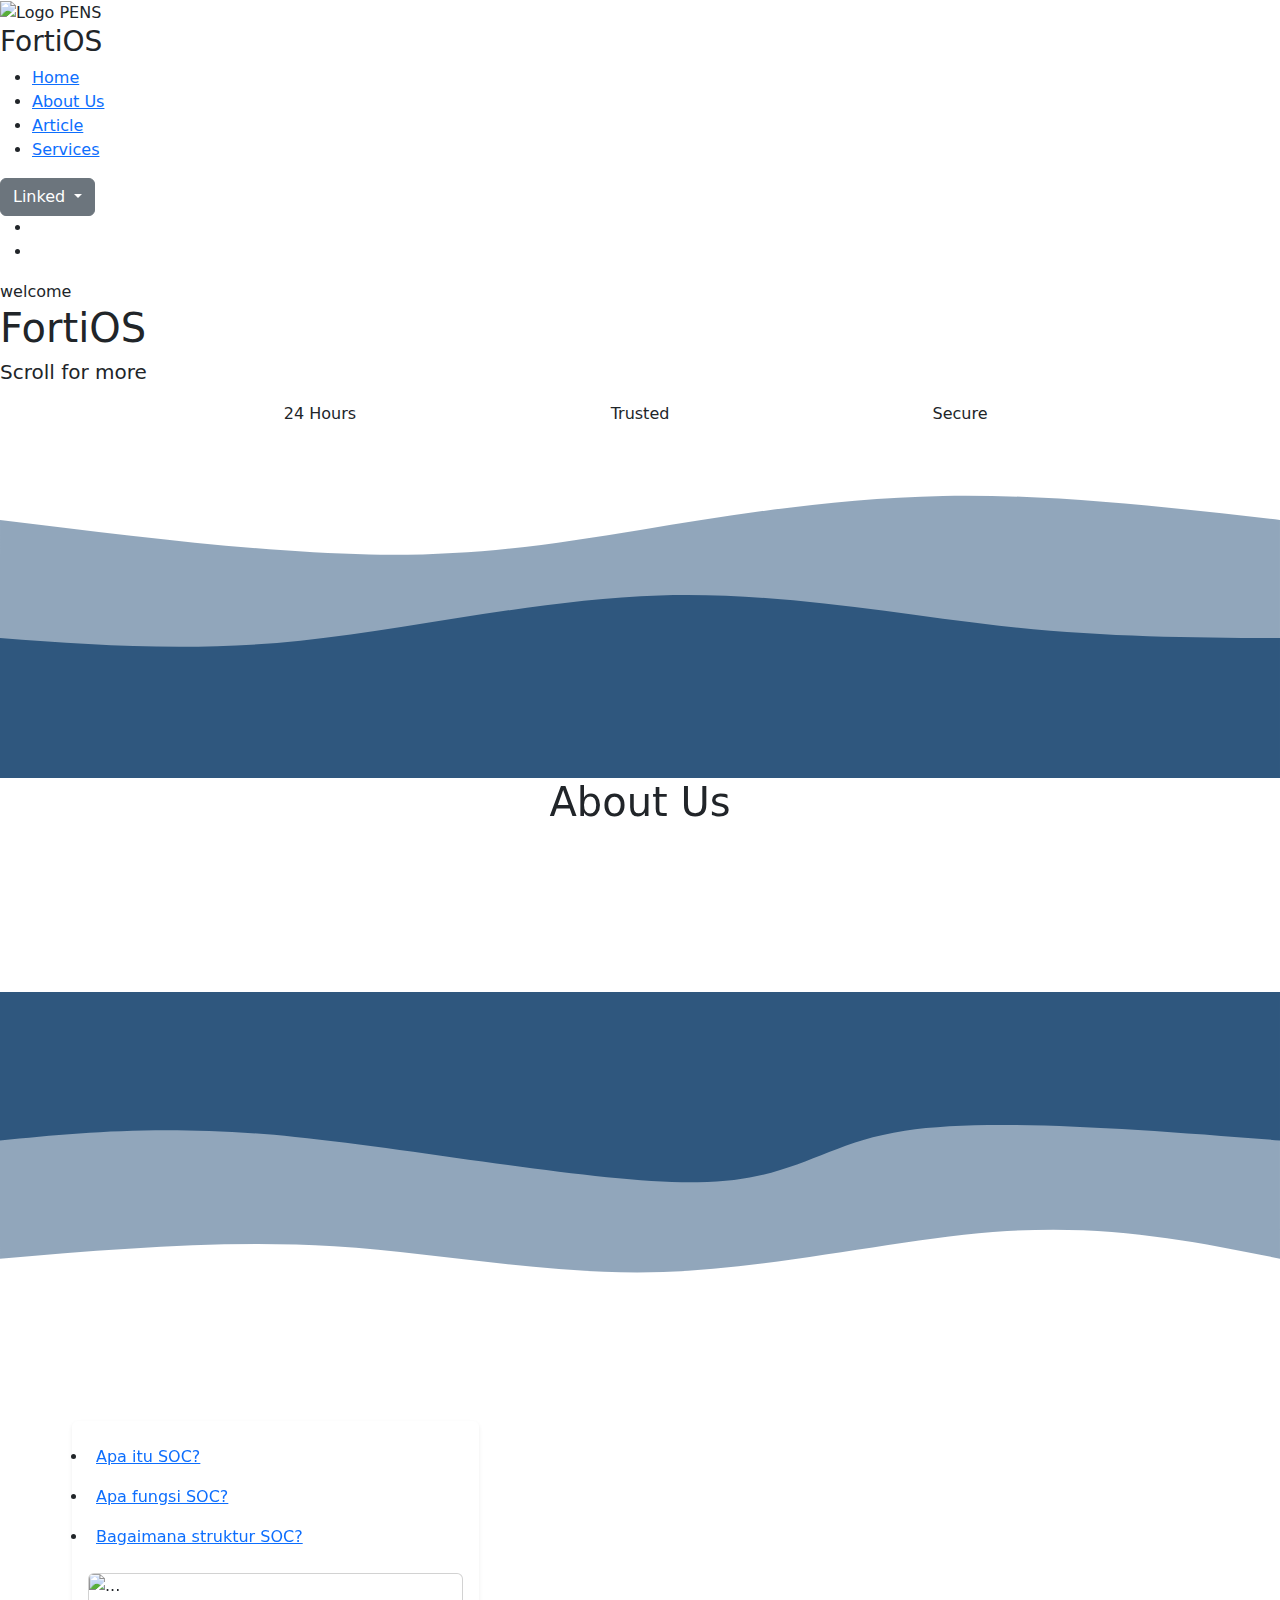
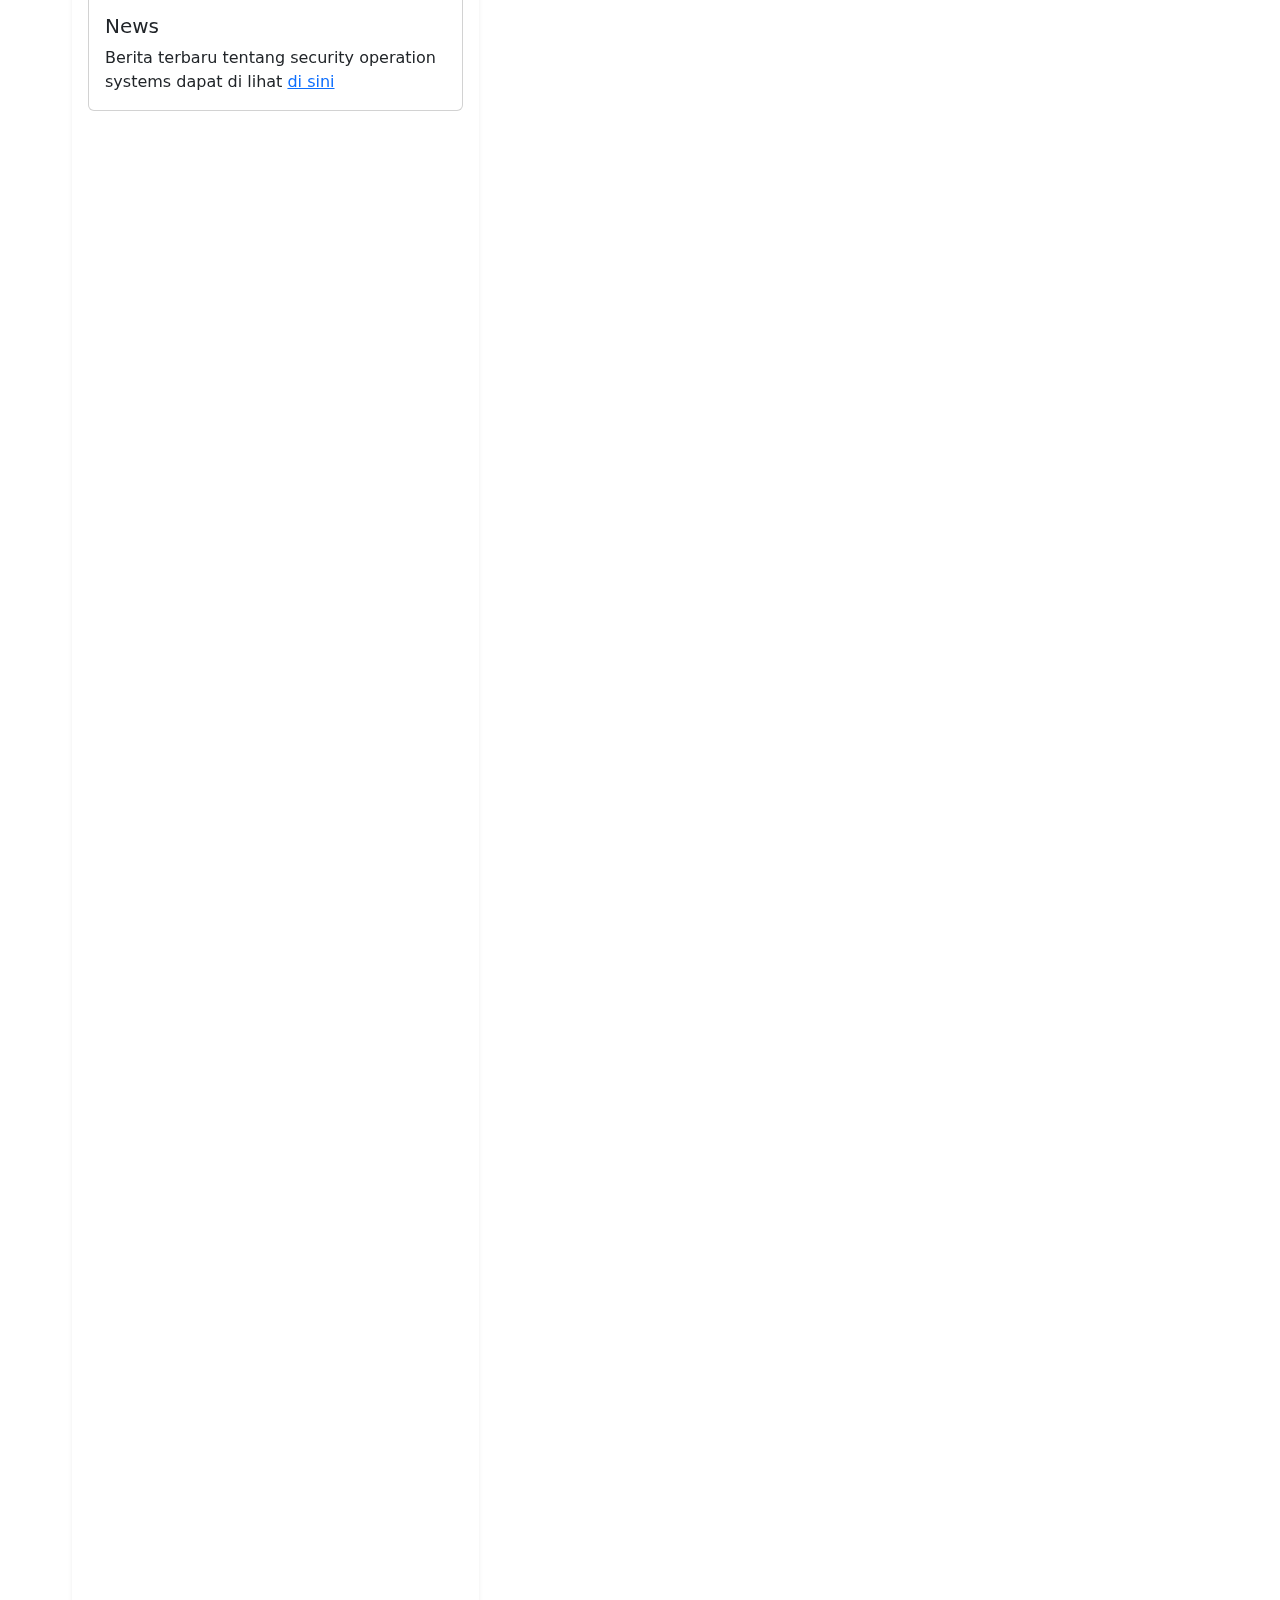
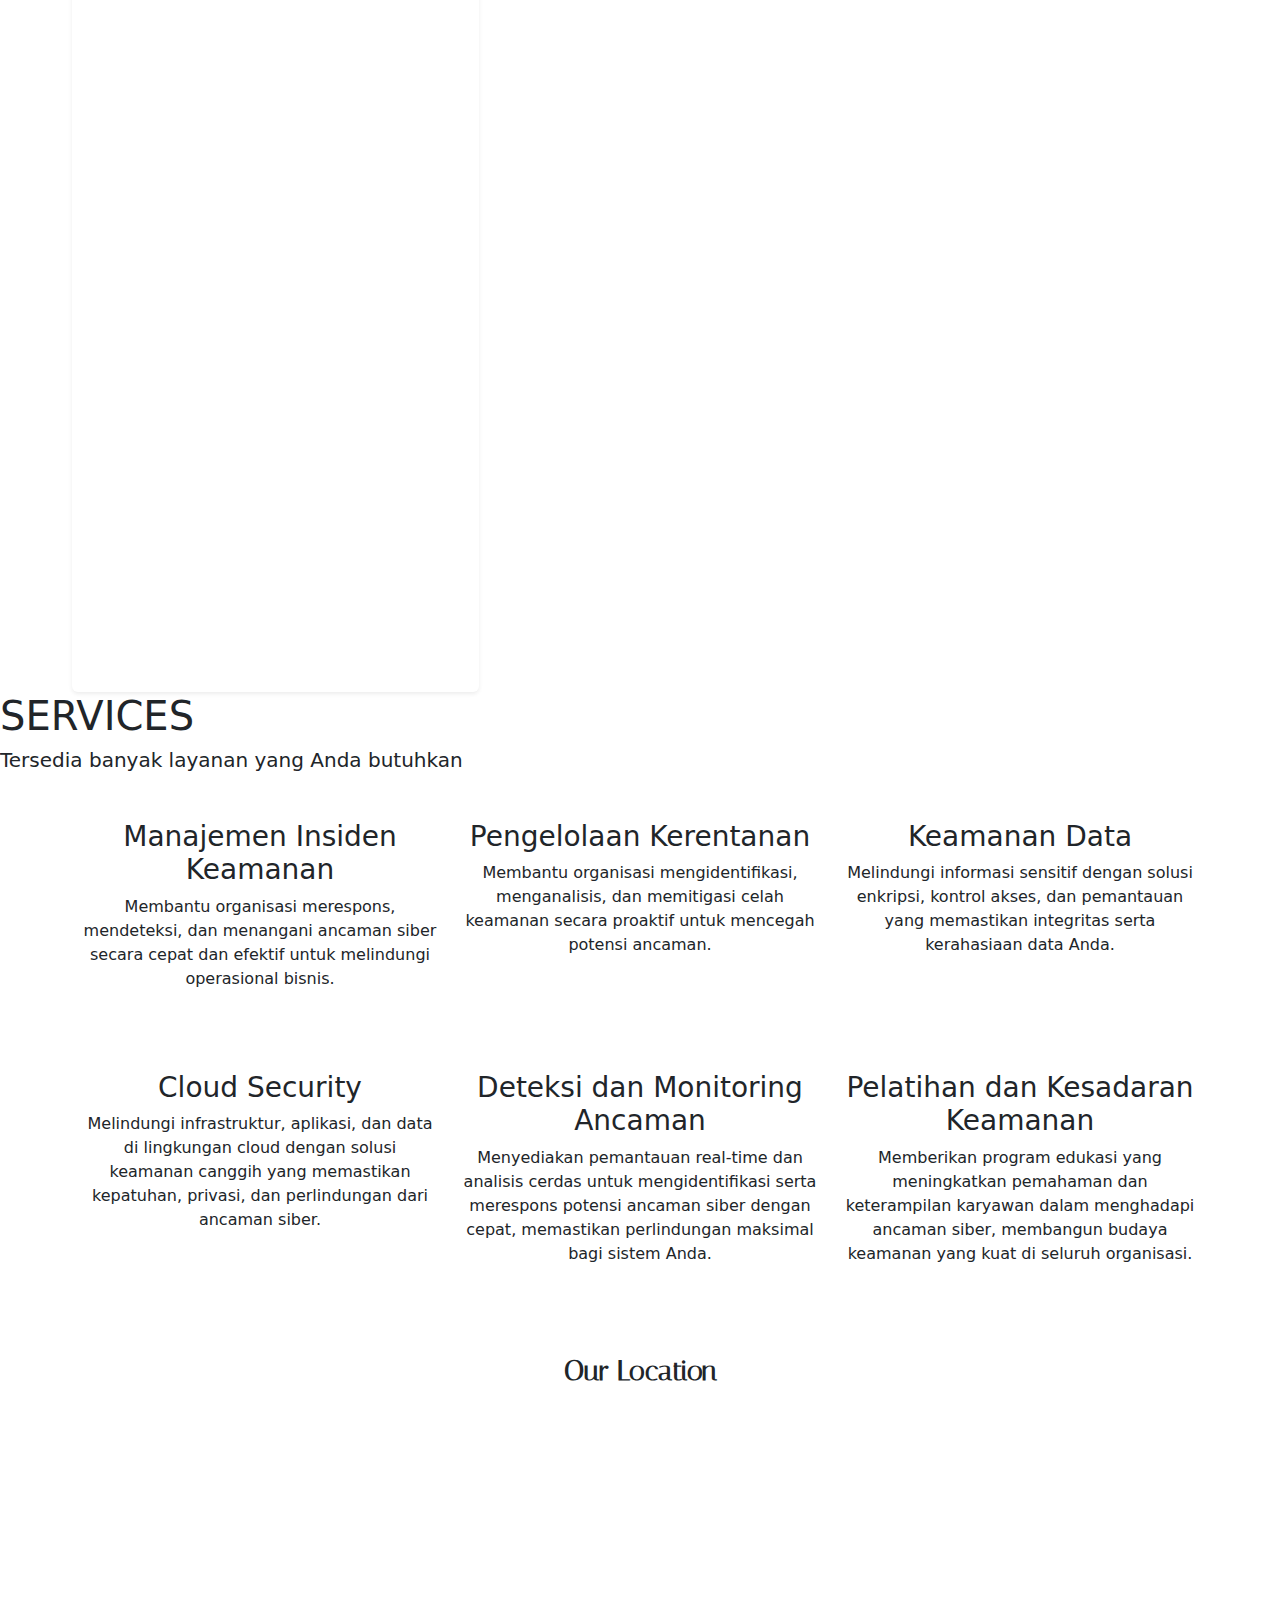
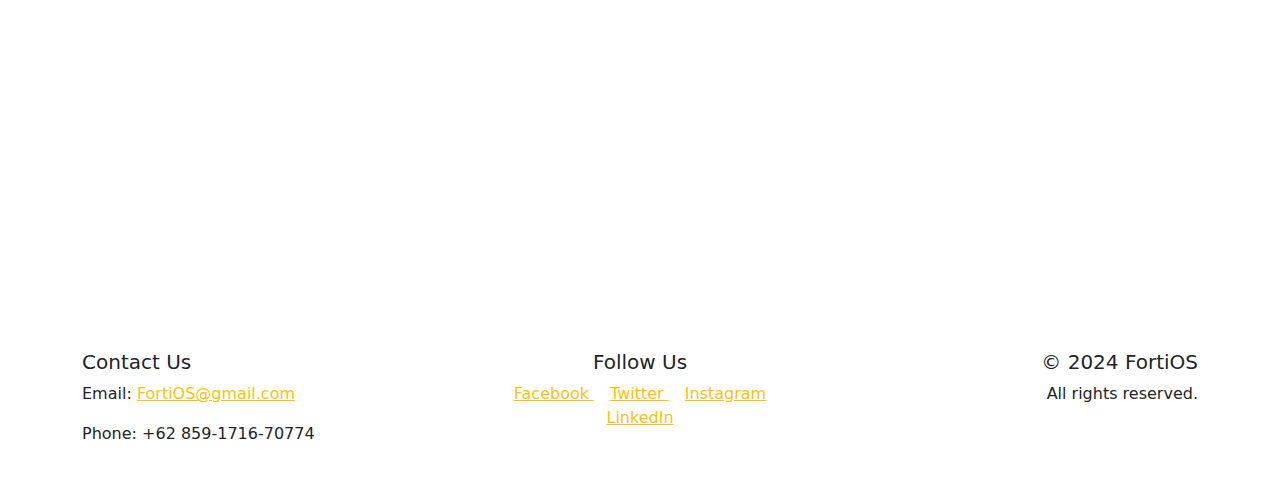
==== index.html @ dbf7d551 "Create index.html" ====
<!DOCTYPE html>
<html lang="en">

<head>
    <meta charset="UTF-8">
    <meta name="viewport" content="width=device-width, initial-scale=1.0">
    <link rel="stylesheet" href="style.css">
    <link href="https://unpkg.com/aos@2.3.1/dist/aos.css" rel="stylesheet">
    <link rel="stylesheet" href="https://cdnjs.cloudflare.com/ajax/libs/font-awesome/6.6.0/css/all.min.css"
        integrity="sha512-Kc323vGBEqzTmouAECnVceyQqyqdsSiqLQISBL29aUW4U/M7pSPA/gEUZQqv1cwx4OnYxTxve5UMg5GT6L4JJg=="
        crossorigin="anonymous" referrerpolicy="no-referrer" />
    <link href="https://cdn.jsdelivr.net/npm/bootstrap@5.3.3/dist/css/bootstrap.min.css" rel="stylesheet"
        integrity="sha384-QWTKZyjpPEjISv5WaRU9OFeRpok6YctnYmDr5pNlyT2bRjXh0JMhjY6hW+ALEwIH" crossorigin="anonymous">
    <link rel="preconnect" href="https://fonts.googleapis.com">
    <link rel="preconnect" href="https://fonts.gstatic.com" crossorigin>
    <link
        href="https://fonts.googleapis.com/css2?family=Plus+Jakarta+Sans:ital,wght@0,300;1,300&family=Roboto:ital,wght@0,100;0,300;0,400;0,500;0,700;0,900;1,100;1,300;1,400;1,500;1,700;1,900&display=swap"
        rel="stylesheet">
    <link
        href="https://fonts.googleapis.com/css2?family=EB+Garamond:ital,wght@0,400..800;1,400..800&family=Italiana&family=Plus+Jakarta+Sans:ital,wght@0,300;1,300&family=Roboto:ital,wght@0,100;0,300;0,400;0,500;0,700;0,900;1,100;1,300;1,400;1,500;1,700;1,900&display=swap"
        rel="stylesheet">
    <title>FortiOS</title>
</head>

<body>
    <!-- Navbar Start -->
    <header>
        <div class="identitas">
            <div>
                <img src="https://ethol.pens.ac.id/penswhite.png" alt="Logo PENS" width="50x" height="50px">
            </div>
            <div class="title">
                <h3>Forti<span>OS</span></h3>
            </div>
        </div>
        <div class="nav-menu mt-2">
            <ul>
                <li><a href="#landing">Home</a></li>
                <li><a href="#aboutus">About Us</a></li>
                <li><a href="#article">Article</a></li>
                <li><a href="#layanan">Services</a></li>
            </ul>
        </div>
        <div class="nav-menu-right">
            <div class="dropdown-center">
                <button class="btn btn-secondary dropdown-toggle" type="button" data-bs-toggle="dropdown"
                    aria-expanded="false">
                    Linked
                </button>
                <ul class="dropdown-menu">
                    <li><a class="dropdown-item" href="https://www.pens.ac.id" target="blank">PENS</a></li>
                    <li><a class="dropdown-item" href="#">Author</a></li>
                </ul>
            </div>
            <div class="nav-extra">
                <ul>
                    <li><a href="https://wa.me/62859171670774?text=<pesan>"><i class="fa fa-paper-plane icons" id="share"></i></a></li>
                    <li><a href="#"><i class="fa-solid fa-bars icons" id="bars"></i></a></li>
                </ul>
            </div>
        </div>
    </header>
    <!-- Navbar End -->

    <!-- Greeting Start -->
    <div class="outer-greeting d-flex flex-column" id="landing">
        <div class="welcome">
            <span>welcome
            </span>
            <!-- <br>to the official website of our Security Operations Center! -->
        </div>
        <div class="greeting">
            <h1>Forti<span>OS</span></h1>
            <h5 class="text-animation d-inline-block">Scroll for more</h5>
            <div class="arrow">
                <a href="#aboutus"><i class="fa-solid fa-arrow-down mt-1"></i></a>
            </div>
        </div>
    </div>

    <div class="row justify-content-center mx-0">
        <div class="col-9 info-panel">
            <div class="row text-center">
                <div class="col pt-2">
                    <i class="fa-solid fa-clock fa-2x" style="color: var(--icon-color);"></i>
                    <h6 class="mt-1">24 Hours</h6>
                </div>
                <div class="col pt-2">
                    <i class="fa-solid fa-crown fa-2x" style="color: var(--icon-color);"></i>
                    <h6 class="mt-1">Trusted</h6>
                </div>
                <div class="col pt-2">
                    <i class="fa-solid fa-shield-halved fa-2x" style="color: var(--icon-color);"></i>
                    <h6 class="mt-1">Secure</h6>
                </div>
            </div>
        </div>
    </div>

    <section id="aboutus">
        <svg width="100%" height="100%" id="svg" viewBox="0 0 1440 390" xmlns="http://www.w3.org/2000/svg"
            class="transition duration-300 ease-in-out delay-150">
            <path
                d="M 0,400 L 0,100 C 148.5,118.35714285714286 297,136.71428571428572 415,139 C 533,141.28571428571428 620.4999999999999,127.5 722,111 C 823.5000000000001,94.5 939,75.28571428571429 1061,73 C 1183,70.71428571428571 1311.5,85.35714285714286 1440,100 L 1440,400 L 0,400 Z"
                stroke="none" stroke-width="0" fill="#2f577e" fill-opacity="0.53"
                class="transition-all duration-300 ease-in-out delay-150 path-0"></path>
            <path
                d="M 0,400 L 0,233 C 106.64285714285714,240.96428571428572 213.28571428571428,248.92857142857142 338,236 C 462.7142857142857,223.07142857142858 605.4999999999999,189.25000000000003 742,185 C 878.5000000000001,180.74999999999997 1008.7142857142858,206.07142857142856 1124,219 C 1239.2857142857142,231.92857142857144 1339.642857142857,232.46428571428572 1440,233 L 1440,400 L 0,400 Z"
                stroke="none" stroke-width="0" fill="#2f577e" fill-opacity="1"
                class="transition-all duration-300 ease-in-out delay-150 path-1"></path>
        </svg>
        <section class="information px-4 py-0 text-center">
            <h1 data-aos="fade-up">About Us</h1>
            <div class="row justify-content-center" data-aos="fade-up">
                <div class="accordion accordion-flush w-75" id="accordionFlushExample">
                    <div class="accordion-item">
                        <h2 class="accordion-header">
                            <button class="accordion-button collapsed" type="button" data-bs-toggle="collapse"
                                data-bs-target="#flush-collapseOne" aria-expanded="false"
                                aria-controls="flush-collapseOne">
                                Visi
                            </button>
                        </h2>
                        <div id="flush-collapseOne" class="accordion-collapse collapse"
                            data-bs-parent="#accordionFlushExample">
                            <div class="accordion-body">Menjadi pemimpin global dalam pengembangan sistem operasi
                                keamanan yang handal, inovatif, dan berorientasi masa depan untuk melindungi data dan
                                infrastruktur digital di seluruh dunia.</div>
                        </div>
                    </div>
                    <div class="accordion-item">
                        <h2 class="accordion-header">
                            <button class="accordion-button collapsed" type="button" data-bs-toggle="collapse"
                                data-bs-target="#flush-collapseTwo" aria-expanded="false"
                                aria-controls="flush-collapseTwo">
                                Misi
                            </button>
                        </h2>
                        <div id="flush-collapseTwo" class="accordion-collapse collapse"
                            data-bs-parent="#accordionFlushExample">
                            <div class="accordion-body">Memberikan Perlindungan Terbaik, Inovasi Berkelanjutan,
                                Kemudahan dan Efisiensi, Komitmen Terhadap Privasi, Peningkatan Kapasitas Pengguna,
                                Kolaborasi dengan Ekosistem Teknologi
                            </div>
                        </div>
                    </div>
                    <div class="accordion-item">
                        <h2 class="accordion-header">
                            <button class="accordion-button collapsed" type="button" data-bs-toggle="collapse"
                                data-bs-target="#flush-collapseThree" aria-expanded="false"
                                aria-controls="flush-collapseThree">
                                Penghargaan
                            </button>
                        </h2>
                        <div id="flush-collapseThree" class="accordion-collapse collapse"
                            data-bs-parent="#accordionFlushExample">
                            <div class="accordion-body">"Best Cybersecurity Solution 2023"
                                Diberikan oleh Global Security Awards, penghargaan ini mengakui inovasi kami dalam
                                menciptakan sistem operasi yang menghadirkan perlindungan siber tingkat tinggi bagi
                                berbagai sektor industri, "Innovative Security System of the Year"
                                Diterima dari National IT Innovation Forum 2023 atas pendekatan kami dalam menghadirkan
                                fitur keamanan proaktif dengan antarmuka yang mudah digunakan.</div>
                        </div>
                    </div>
                </div>
            </div>
        </section>
    </section>
    <svg width="100%" height="100%" id="svg" viewBox="0 0 1440 390" xmlns="http://www.w3.org/2000/svg"
        class="transition duration-300 ease-in-out delay-150">
        <path
            d="M 0,400 L 0,100 C 94.75,119.25 189.5,138.5 307,131 C 424.5,123.5 564.7499999999999,89.25 694,85 C 823.2500000000001,80.75 941.5,106.5 1064,114 C 1186.5,121.5 1313.25,110.75 1440,100 L 1440,400 L 0,400 Z"
            stroke="none" stroke-width="0" fill="#2f577e" fill-opacity="0.53"
            class="transition-all duration-300 ease-in-out delay-150 path-0" transform="rotate(-180 720 200)"></path>
        <path
            d="M 0,400 L 0,233 C 163.5,245.75 327,258.5 422,244 C 517,229.5 543.5,187.75 655,186 C 766.5,184.25 963,222.5 1108,237 C 1253,251.5 1346.5,242.25 1440,233 L 1440,400 L 0,400 Z"
            stroke="none" stroke-width="0" fill="#2f577e" fill-opacity="1"
            class="transition-all duration-300 ease-in-out delay-150 path-1" transform="rotate(-180 720 200)"></path>
    </svg>

    <!-- main hero-start -->
    <div class="container" data-aos="fade-up">
        <div class="row justify-content-center align-items-center g-0">
            <div class="col-3 text-center ">
                <div class="bg-white py-1 border">
                    <i class="fa-solid fa-user"></i>
                    <p class="mb-0">Fitdafa Novaldan</p>
                </div>
            </div>
            <div class="col-3 text-center border border-start-0">
                <div class="bg-white py-1">
                    <i class="fa-solid fa-calendar-days"></i>
                    <p class="mb-0">15 November 2024</p>
                </div>
            </div>
        </div>
    </div>


    <section class="article d-flex mx-sm-5" id="article">
        <!-- Sticky Left Sidebar -->
        <aside class="navbar-kiri p-3 mt-5 ms-4 me-0 rounded shadow-sm position-sticky">
            <ul class="d-flex flex-column ps-0">
                <li class="p-2"><a href="#apaitusoc">Apa itu SOC?</a></li>
                <li class="p-2"><a href="#apafungsisoc">Apa fungsi SOC?</a></li>
                <li class="p-2"><a href="#bagaimanastruktursoc">Bagaimana struktur SOC?</a></li>
            </ul>
            <div class="news">
                <div class="col">
                    <div class="card">
                        <img src="news.jpg" class="card-img-top" alt="...">
                        <div class="card-body">
                            <h5 class="card-title">News</h5>
                            <p class="card-text">Berita terbaru tentang security operation systems dapat di lihat <a
                                    href="https://www.liputan6.com/tag/keamanan-siber">di sini</a></p>
                        </div>
                    </div>
                </div>
            </div>
        </aside>
        <!-- Sticky Left Navbar End -->
        <!-- Article Start -->
        <article class="main-kanan container-fluid p-3 pt-0 pb-0">
            <div class="definition p-5 pb-0" id="apaitusoc" data-aos="fade-up" style="scroll-margin-top: 50px;">
                <h3>Apa itu SOC?</h3>
                <p style="text-indent: 2em;">
                    Security Operations Center (SOC) adalah tim dan fasilitas khusus yang dirancang untuk memantau,
                    mendeteksi, merespons, dan menganalisis ancaman siber di dalam suatu organisasi. SOC merupakan
                    komponen penting dalam strategi keamanan siber perusahaan, membantu melindungi data, sistem, dan
                    pengguna dari berbagai ancaman keamanan yang terus berkembang. SOC bertanggung jawab untuk
                    mempertahankan keamanan dari insiden dengan memantau dan mengelola
                    infrastruktur keamanan organisasi secara aktif. Tim SOC terdiri dari para ahli keamanan siber yang
                    bekerja bersama di lokasi terpusat untuk menangani ancaman potensial secara real-time.
                <h6>Tujuan SOC </h6>
                <ol>
                    <li class="mb-1" style="list-style-type: decimal; ">Memantau dan
                        mendeteksi ancaman secara real-time
                    </li>
                    <li class="mb-1" style="list-style-type: decimal; ">Merespons
                        insiden keamanan dengan cepat</li>
                    <li class="mb-1" style="list-style-type: decimal; ">Melakukan
                        analisis forensik terhadap serangan
                    </li>
                    <li class="mb-1" style="list-style-type: decimal; ">Meningkatkan
                        strategi dan mekanisme pertahanan
                        secara
                        berkelanjutan</li>
                </ol>
                <h6>Komponen Utama SOC </h6>
                </p>
                <p style="text-indent: 2em; ">
                    Untuk secara efektif mengamankan aset organisasi, SOC menggabungkan teknologi, proses, dan orang.
                    Berikut adalah rincian dari masing-masing elemen utama:
                </p>
                <ol>
                    <li class="mb-1" style="list-style-type: decimal; ">Orang (People):
                        Tim SOC biasanya mencakup peran
                        seperti analis keamanan, manajer SOC, pemburu ancaman (threat hunter), dan ahli respons insiden.
                    </li>
                    <li class="mb-1" style="list-style-type: decimal; ">Proses
                        (Processes): SOC mengikuti protokol yang
                        sudah ditetapkan, seperti buku panduan respons insiden dan prosedur eskalasi untuk menangani dan
                        merespons insiden keamanan.</li>
                    <li class="mb-1" style="list-style-type: decimal; ">Teknologi
                        (Technology): SOC menggunakan berbagai
                        alat dan teknologi, termasuk:
                        <ol class="mt-1">
                            <li style="list-style-type: circle; ">SIEM (Security
                                Information and Event Management):
                                Mengumpulkan dan menganalisis data keamanan dari berbagai sumber untuk mendeteksi dan
                                memberi peringatan terhadap perilaku mencurigakan.</li>
                            <li style="list-style-type: circle; ">EDR (Endpoint
                                Detection and Response): Memantau
                                aktivitas endpoint untuk mendeteksi tanda-tanda perilaku berbahaya.</li>
                            <li style="list-style-type: circle; ">Platform Intelijen
                                Ancaman (Threat Intelligence
                                Platform): Memberikan wawasan tentang ancaman yang muncul, termasuk Indikator Kompromi
                                (IoC).</li>
                            <li style="list-style-type: circle; ">Alat Manajemen
                                Kerentanan (Vulnerability Management
                                Tools): Melakukan pemindaian dan penilaian kerentanan dalam sistem.</li>
                        </ol>
                    </li>
                </ol>
            </div>
            <div class="function p-5 pb-0" id="apafungsisoc" data-aos="fade-up" style="scroll-margin-top: 80px;">
                <h3>Apa fungsi SOC?</h3>
                <p style="text-indent: 2em; ">
                    SOC bertanggung jawab atas serangkaian kegiatan yang difokuskan untuk meningkatkan postur keamanan
                    organisasi. Berikut adalah beberapa tanggung jawab utama:
                </p>
                <h6>Pemantauan dan Deteksi Ancaman</h6>
                <p style="text-indent: 2em; ">
                    Tim SOC secara berkesinambungan memantau jaringan, endpoint, dan sistem organisasi untuk
                    mengidentifikasi tanda-tanda potensi ancaman. Ini mencakup analisis data log, lalu lintas jaringan,
                    dan peringatan yang dihasilkan oleh alat keamanan.
                </p>
                <h6>Respon dan Majemen Insiden</h6>
                <p style="text-indent: 2em; ">
                    Ketika suatu insiden keamanan terdeteksi, tim SOC mengikuti rencana respons terstruktur untuk
                    membatasi, menyelidiki, dan mengurangi ancaman. Ini sering kali mencakup mengidentifikasi aset yang
                    terdampak, menentukan vektor serangan, dan melaksanakan langkah-langkah pemulihan.
                </p>
                <h6>Intelijen Keamanan dan Analisis</h6>
                <p style="text-indent: 2em; ">
                    Tim SOC mengumpulkan dan menganalisis intelijen ancaman untuk memahami ancaman yang muncul dan
                    bagaimana ancaman tersebut dapat memengaruhi organisasi. Hal ini membantu dalam mengidentifikasi
                    ancaman secara proaktif dan memperbarui strategi pertahanan.
                </p>
                <h6>Manajemen dan Kerentanan</h6>
                <p style="text-indent: 2em; ">
                    Dengan mengidentifikasi dan menangani kerentanan dalam sistem organisasi, tim SOC mengurangi risiko
                    eksploitasi. Proses ini mencakup pemindaian secara berkala, penilaian kerentanan, dan manajemen
                    patch.
                </p>
                <h6>Peningkatan Keamanan dan Strategi</h6>
                <p style="text-indent: 2em; ">
                    Berdasarkan insiden sebelumnya dan lanskap ancaman yang terus berkembang, SOC terus memperbarui
                    kebijakan, prosedur, dan konfigurasi keamanan. Ini dapat mencakup penyempurnaan aturan deteksi,
                    pembaruan panduan respons insiden, dan implementasi alat keamanan baru.
                </p>
            </div>
            <div class="types p-5 pb-0" id="bagaimanastruktursoc" data-aos="fade-up" style="scroll-margin-top: 205px;">
                <h3>Bagaimana struktur SOC?</h3>
                <p style="text-indent: 2em; ">
                    Tim SOC sering kali terstruktur dalam tingkatan (tiers) yang memiliki tanggung jawab berbeda.
                    Struktur bertingkat ini memungkinkan penanganan insiden secara efisien dan pemanfaatan keahlian
                    khusus pada setiap tingkatan.
                </p>
                <ol>
                    <li class="mb-1" style="list-style-type: decimal; ">Tier 1
                        (Pemantauan Keamanan dan Triage): Analis
                        Tier 1 bertanggung jawab atas pemantauan real-time, triage peringatan, dan investigasi awal.
                        Mereka mengeskalasikan insiden yang memerlukan analisis lebih dalam.</li>
                    <li class="mb-1" style="list-style-type: decimal; ">Tier 2 (Analisis
                        Insiden dan Respons): Analis
                        Tier 2 melakukan investigasi yang lebih mendalam, analisis akar penyebab, dan memandu respons
                        untuk insiden yang serius.</li>
                    <li class="mb-1" style="list-style-type: decimal; ">Tier 3 (Threat
                        Hunting dan Forensik): Tingkatan
                        ini melibatkan pemburu ancaman, analis forensik, dan ahli lain yang fokus pada identifikasi
                        ancaman tingkat lanjut dan analisis pasca-insiden.</li>
                    <li class="mb-1" style="list-style-type: decimal; ">Manajer SOC dan
                        Kepemimpinan: Manajer SOC
                        mengawasi operasi, menetapkan strategi, dan memastikan koordinasi dengan departemen lain.</li>
                </ol>
            </div>
        </article>
    </section>
    <!-- Article End -->

    <!-- Progress Sign -->

    <!-- Progress Sign -->

    <!-- Layanan Landing -->
    <div class="services" id="layanan">
        <div>
            <h1>SERVICES</h1>
        </div>
        <div>
            <h5>Tersedia banyak layanan yang Anda butuhkan</h5>
        </div>
    </div>
    <!-- Layanan Landing -->

    <!-- Layanan Start -->
    <section class="container-fluid detail-layanan" id="detail-layanan">
        <div class="container text-center">
            <div class="row pt-4 mt-2">
                <div class="col-md-4 mb-4">
                    <a href="../Services/services.html" target="blank"><span class="circle shadow" data-aos="zoom-in">
                            <i class="fa-solid fa-phone fa-2x"></i>
                        </span></a>
                    <h3 class="mt-3">Manajemen Insiden Keamanan</h3>
                    <p>Membantu organisasi merespons, mendeteksi, dan menangani ancaman siber secara cepat dan efektif
                        untuk melindungi operasional bisnis.</p>
                </div>
                <div class="col-md-4 mb-4">
                    <a href="../Services/services.html" target="blank"><span class="circle shadow" data-aos="zoom-in">
                            <i class="fa-solid fa-sitemap fa-2x"></i>
                        </span></a>
                    <h3 class="mt-3">Pengelolaan Kerentanan</h3>
                    <p>Membantu organisasi mengidentifikasi, menganalisis, dan memitigasi celah keamanan secara proaktif
                        untuk mencegah potensi ancaman.</p>
                </div>
                <div class="col-md-4 mb-4">
                    <a href="../Services/services.html" target="blank"><span class="circle shadow" data-aos="zoom-in">
                            <i class="fa-solid fa-arrows-to-circle fa-2x"></i>
                        </span></a>
                    <h3 class="mt-3">Keamanan Data</h3>
                    <p>Melindungi informasi sensitif dengan solusi enkripsi, kontrol akses, dan pemantauan yang
                        memastikan integritas serta kerahasiaan data Anda.</p>
                </div>
            </div>
            <div class="row pt-4">
                <div class="col-md-4 mb-4">
                    <a href="../Services/services.html" target="blank"><span class="circle shadow" data-aos="zoom-in">
                            <i class="fa-solid fa-shield-halved fa-2x"></i>
                        </span></a>
                    <h3 class="mt-3">Cloud Security</h3>
                    <p>Melindungi infrastruktur, aplikasi, dan data di lingkungan cloud dengan solusi keamanan canggih
                        yang memastikan kepatuhan, privasi, dan perlindungan dari ancaman siber.</p>
                </div>
                <div class="col-md-4 mb-4">
                    <a href="../Services/services.html" target="blank"><span class="circle shadow" data-aos="zoom-in">
                            <i class="fa-solid fa-triangle-exclamation fa-2x"></i>
                        </span></a>
                    <h3 class="mt-3">Deteksi dan Monitoring Ancaman</h3>
                    <p>Menyediakan pemantauan real-time dan analisis cerdas untuk mengidentifikasi serta merespons
                        potensi ancaman siber dengan cepat, memastikan perlindungan maksimal bagi sistem Anda.</p>
                </div>
                <div class="col-md-4 mb-4">
                    <a href="../Services/services.html" target="blank"><span class="circle shadow" data-aos="zoom-in">
                            <i class="fa-solid fa-brain fa-2x"></i>
                        </span></a>
                    <h3 class="mt-3">Pelatihan dan Kesadaran Keamanan</h3>
                    <p>Memberikan program edukasi yang meningkatkan pemahaman dan keterampilan karyawan dalam menghadapi
                        ancaman siber, membangun budaya keamanan yang kuat di seluruh organisasi.</p>
                </div>
            </div>
        </div>
    </section>
    <!-- Layanan End -->

    <!-- Map -->
    <div class="container d-flex flex-column justify-content-center align-items-center my-5" id="map" style="height: 500px; width: 100%;">
        <h3 style=" font-family: italiana; font-weight: 600;">Our Location</h3>
        <iframe src="https://www.google.com/maps/embed?pb=!1m18!1m12!1m3!1d3957.6919770919044!2d112.79118077482616!3d-7.275847092731269!2m3!1f0!2f0!3f0!3m2!1i1024!2i768!4f13.1!3m3!1m2!1s0x2dd7fa10ea2ae883%3A0xbe22c55d60ef09c7!2sPoliteknik%20Elektronika%20Negeri%20Surabaya!5e0!3m2!1sid!2sid!4v1732763696665!5m2!1sid!2sid"
            width="60%" height="500" style="border:0;" allowfullscreen="True" loading="lazy"
            referrerpolicy="no-referrer-when-downgrade"></iframe>
    </div>
    <!-- Map -->

    <!-- Footer start -->
    <footer class="mt-4 py-3 pt-5">
        <div class="container">
            <div class="row">
                <!-- Informasi Kontak -->
                <div class="col-md-4 mb-3 text-center text-md-start">
                    <h5>Contact Us</h5>
                    <p>Email: <a href="mailto:FortiOS@gmail.com" class="text-warning">FortiOS@gmail.com</a></p>
                    <p>Phone: +62 859-1716-70774</p>
                </div>
                <!-- Media Sosial -->
                <div class="col-md-4 mb-3 text-center">
                    <h5>Follow Us</h5>
                    <a href="https://facebook.com" target="blank" class="text-warning mx-2">
                        <i class="fab fa-facebook"></i> Facebook
                    </a>
                    <a href="https://twitter.com" target="blank" class="text-warning mx-2">
                        <i class="fab fa-twitter"></i> Twitter
                    </a>
                    <a href="https://instagram.com" target="blank" class="text-warning mx-2">
                        <i class="fab fa-instagram"></i> Instagram
                    </a>
                    <a href="https://linkedin.com" target="blank" class="text-warning mx-2">
                        <i class="fab fa-linkedin"></i> LinkedIn
                    </a>
                </div>
                <!-- Hak Cipta -->
                <div class="col-md-4 mb-3 text-center text-md-end">
                    <h5>&copy; 2024 FortiOS</h5>
                    <p>All rights reserved.</p>
                </div>
            </div>
        </div>
    </footer>
    <!-- footer end -->

    <script src="https://cdn.jsdelivr.net/npm/bootstrap@5.3.3/dist/js/bootstrap.bundle.min.js"
        integrity="sha384-YvpcrYf0tY3lHB60NNkmXc5s9fDVZLESaAA55NDzOxhy9GkcIdslK1eN7N6jIeHz"
        crossorigin="anonymous"></script>
    <script src="https://unpkg.com/aos@2.3.1/dist/aos.js"></script>
    <script>
        AOS.init();
    </script>
    <script src="data.js" type="text/javascript"></script>
</body>

</html>
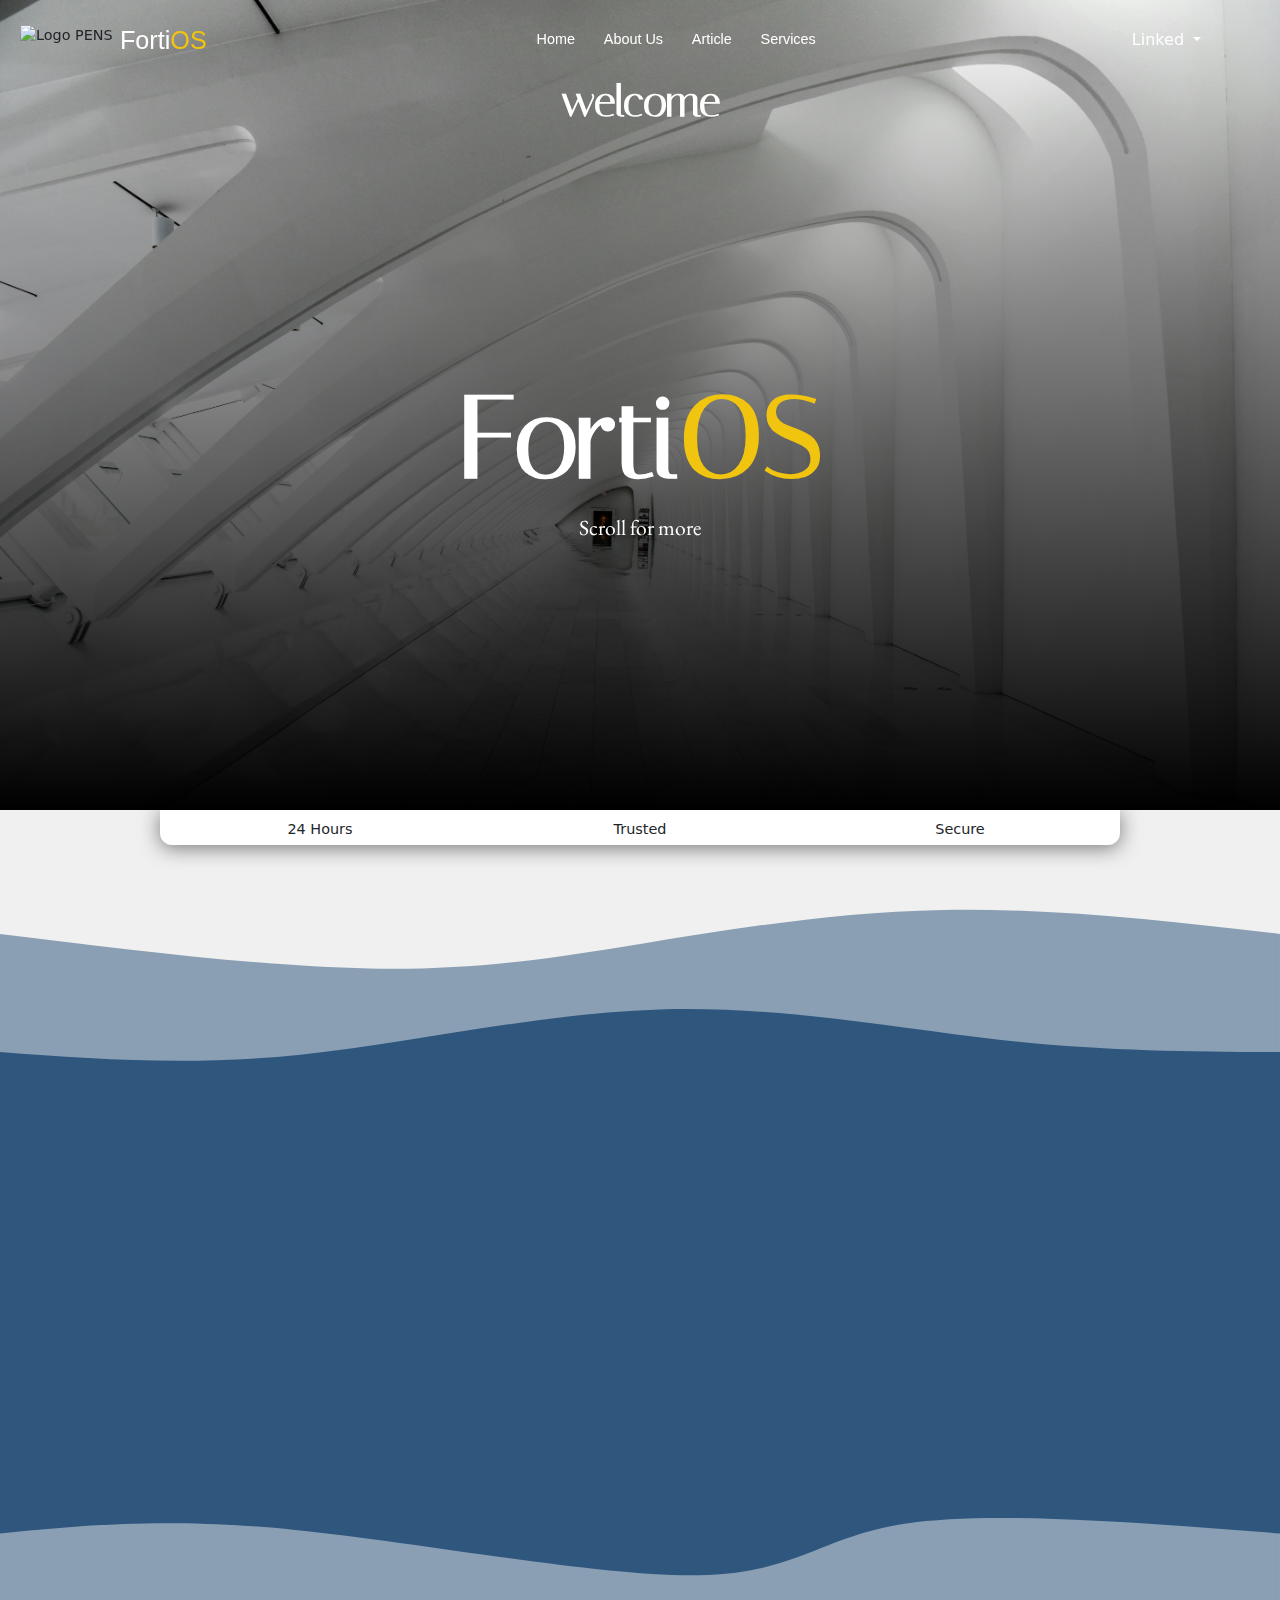
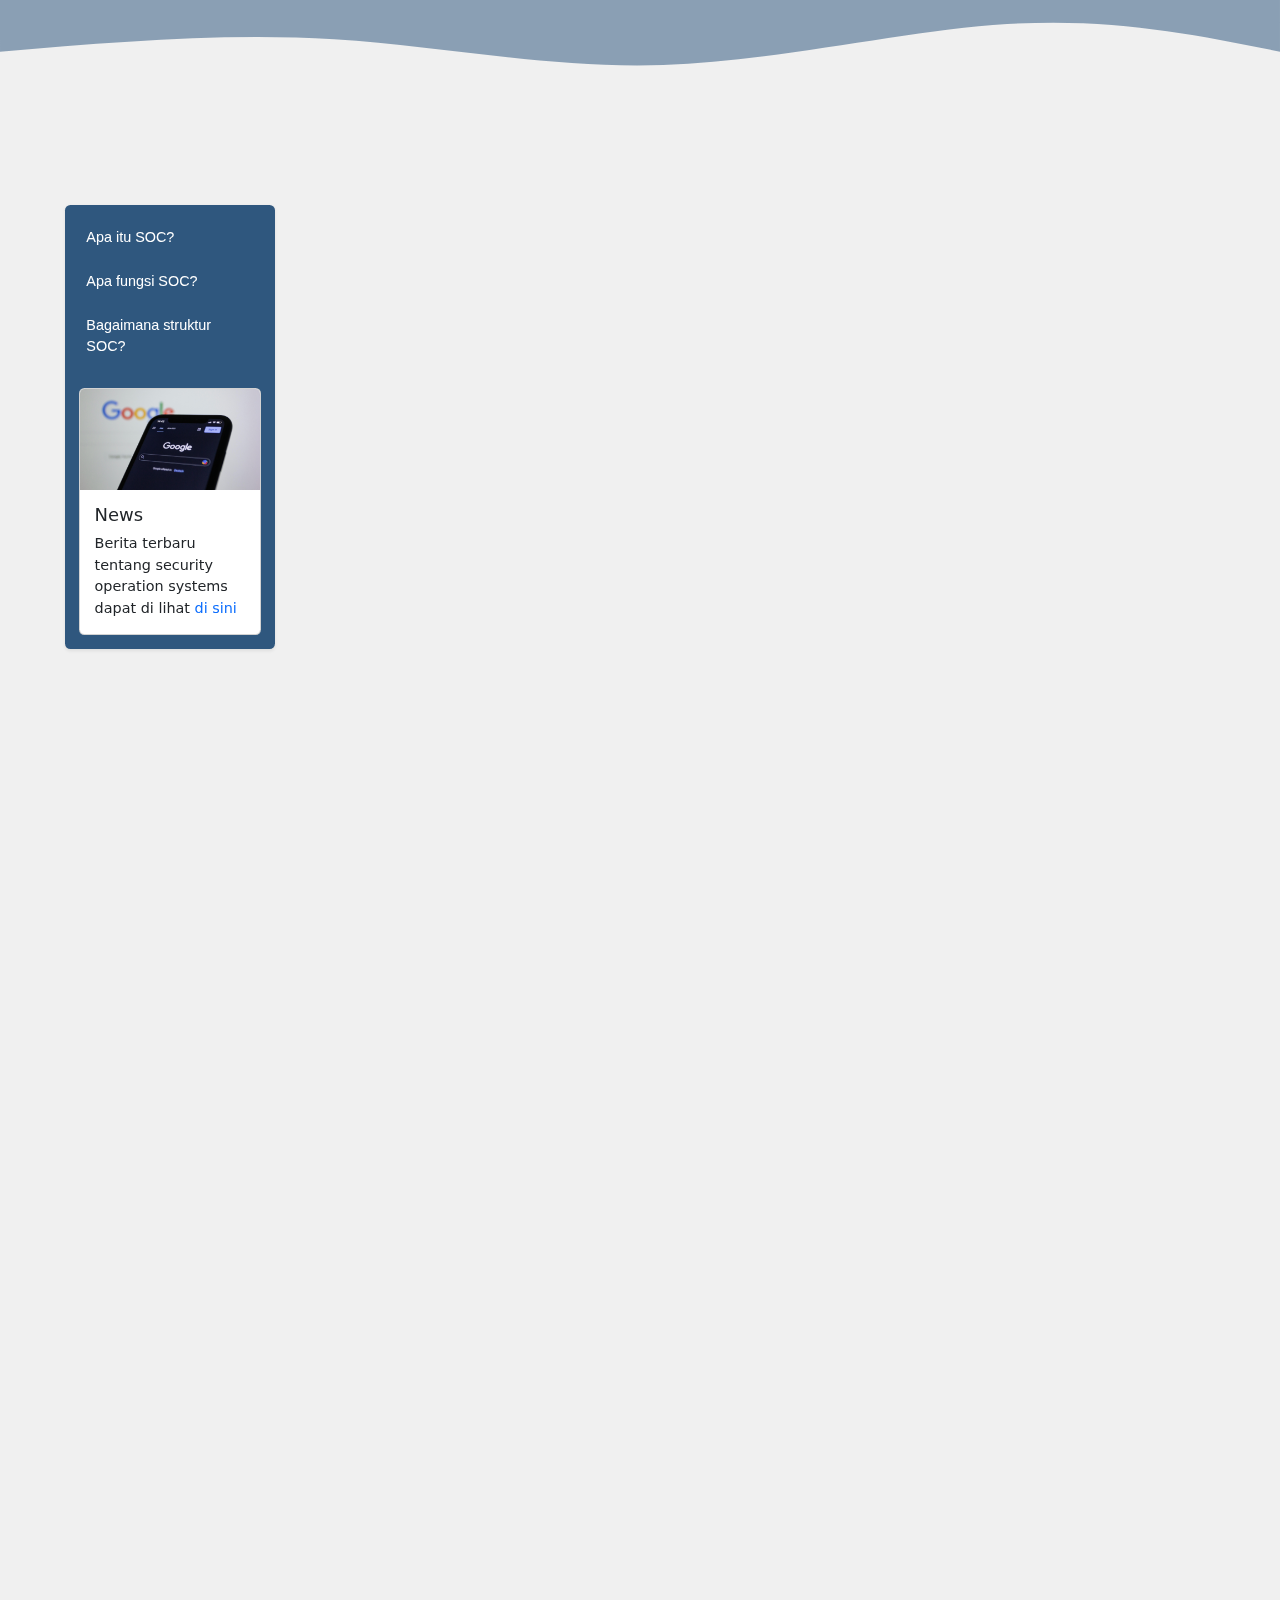
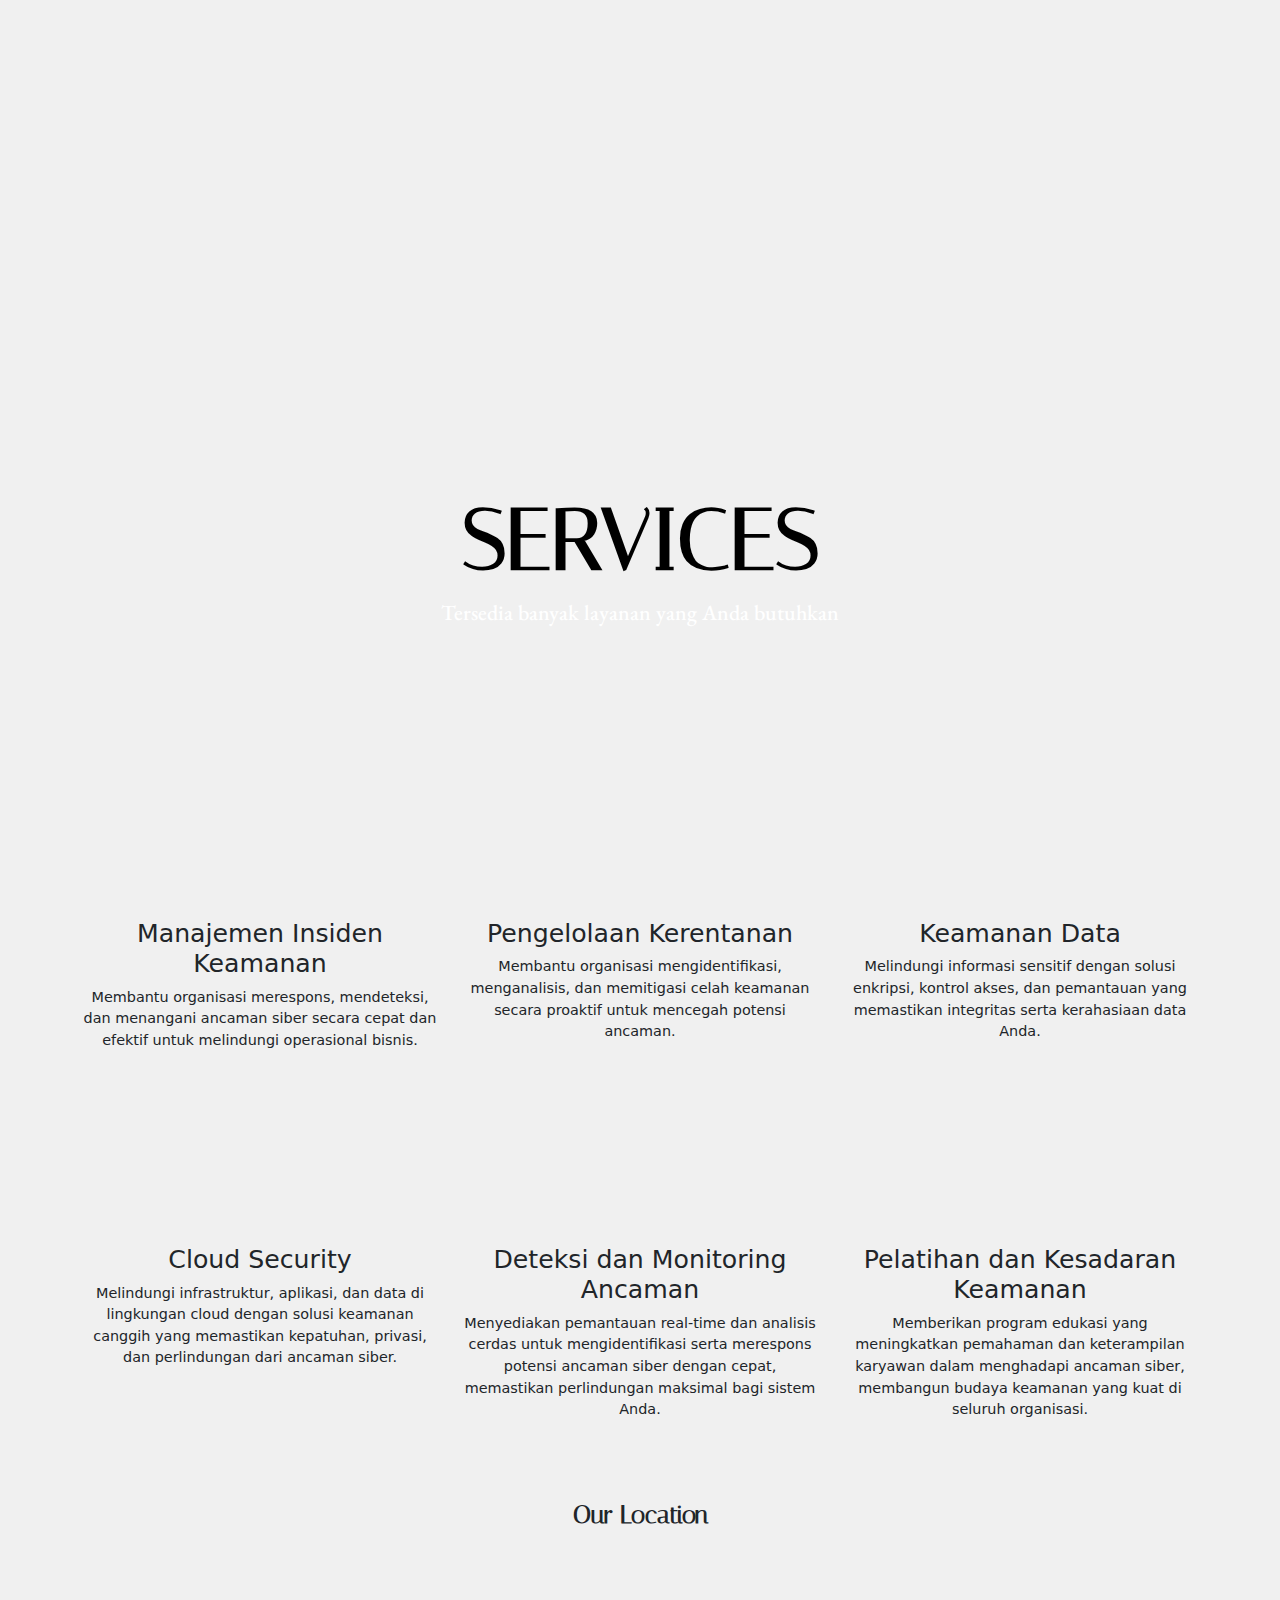
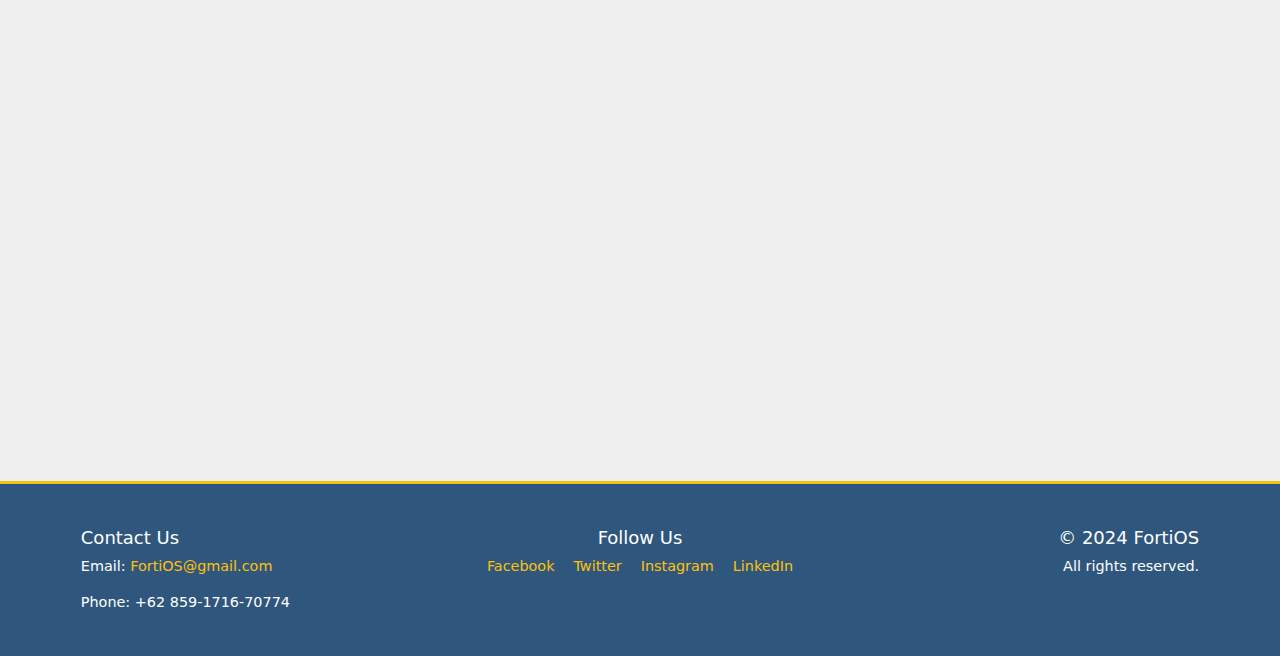
==== commit ff87ae50: "Add files via upload" ====
--- a/index.html
+++ b/index.html
@@ -1,481 +1,483 @@
-<!DOCTYPE html>
-<html lang="en">
-
-<head>
-    <meta charset="UTF-8">
-    <meta name="viewport" content="width=device-width, initial-scale=1.0">
-    <link rel="stylesheet" href="style.css">
-    <link href="https://unpkg.com/aos@2.3.1/dist/aos.css" rel="stylesheet">
-    <link rel="stylesheet" href="https://cdnjs.cloudflare.com/ajax/libs/font-awesome/6.6.0/css/all.min.css"
-        integrity="sha512-Kc323vGBEqzTmouAECnVceyQqyqdsSiqLQISBL29aUW4U/M7pSPA/gEUZQqv1cwx4OnYxTxve5UMg5GT6L4JJg=="
-        crossorigin="anonymous" referrerpolicy="no-referrer" />
-    <link href="https://cdn.jsdelivr.net/npm/bootstrap@5.3.3/dist/css/bootstrap.min.css" rel="stylesheet"
-        integrity="sha384-QWTKZyjpPEjISv5WaRU9OFeRpok6YctnYmDr5pNlyT2bRjXh0JMhjY6hW+ALEwIH" crossorigin="anonymous">
-    <link rel="preconnect" href="https://fonts.googleapis.com">
-    <link rel="preconnect" href="https://fonts.gstatic.com" crossorigin>
-    <link
-        href="https://fonts.googleapis.com/css2?family=Plus+Jakarta+Sans:ital,wght@0,300;1,300&family=Roboto:ital,wght@0,100;0,300;0,400;0,500;0,700;0,900;1,100;1,300;1,400;1,500;1,700;1,900&display=swap"
-        rel="stylesheet">
-    <link
-        href="https://fonts.googleapis.com/css2?family=EB+Garamond:ital,wght@0,400..800;1,400..800&family=Italiana&family=Plus+Jakarta+Sans:ital,wght@0,300;1,300&family=Roboto:ital,wght@0,100;0,300;0,400;0,500;0,700;0,900;1,100;1,300;1,400;1,500;1,700;1,900&display=swap"
-        rel="stylesheet">
-    <title>FortiOS</title>
-</head>
-
-<body>
-    <!-- Navbar Start -->
-    <header>
-        <div class="identitas">
-            <div>
-                <img src="https://ethol.pens.ac.id/penswhite.png" alt="Logo PENS" width="50x" height="50px">
-            </div>
-            <div class="title">
-                <h3>Forti<span>OS</span></h3>
-            </div>
-        </div>
-        <div class="nav-menu mt-2">
-            <ul>
-                <li><a href="#landing">Home</a></li>
-                <li><a href="#aboutus">About Us</a></li>
-                <li><a href="#article">Article</a></li>
-                <li><a href="#layanan">Services</a></li>
-            </ul>
-        </div>
-        <div class="nav-menu-right">
-            <div class="dropdown-center">
-                <button class="btn btn-secondary dropdown-toggle" type="button" data-bs-toggle="dropdown"
-                    aria-expanded="false">
-                    Linked
-                </button>
-                <ul class="dropdown-menu">
-                    <li><a class="dropdown-item" href="https://www.pens.ac.id" target="blank">PENS</a></li>
-                    <li><a class="dropdown-item" href="#">Author</a></li>
-                </ul>
-            </div>
-            <div class="nav-extra">
-                <ul>
-                    <li><a href="https://wa.me/62859171670774?text=<pesan>"><i class="fa fa-paper-plane icons" id="share"></i></a></li>
-                    <li><a href="#"><i class="fa-solid fa-bars icons" id="bars"></i></a></li>
-                </ul>
-            </div>
-        </div>
-    </header>
-    <!-- Navbar End -->
-
-    <!-- Greeting Start -->
-    <div class="outer-greeting d-flex flex-column" id="landing">
-        <div class="welcome">
-            <span>welcome
-            </span>
-            <!-- <br>to the official website of our Security Operations Center! -->
-        </div>
-        <div class="greeting">
-            <h1>Forti<span>OS</span></h1>
-            <h5 class="text-animation d-inline-block">Scroll for more</h5>
-            <div class="arrow">
-                <a href="#aboutus"><i class="fa-solid fa-arrow-down mt-1"></i></a>
-            </div>
-        </div>
-    </div>
-
-    <div class="row justify-content-center mx-0">
-        <div class="col-9 info-panel">
-            <div class="row text-center">
-                <div class="col pt-2">
-                    <i class="fa-solid fa-clock fa-2x" style="color: var(--icon-color);"></i>
-                    <h6 class="mt-1">24 Hours</h6>
-                </div>
-                <div class="col pt-2">
-                    <i class="fa-solid fa-crown fa-2x" style="color: var(--icon-color);"></i>
-                    <h6 class="mt-1">Trusted</h6>
-                </div>
-                <div class="col pt-2">
-                    <i class="fa-solid fa-shield-halved fa-2x" style="color: var(--icon-color);"></i>
-                    <h6 class="mt-1">Secure</h6>
-                </div>
-            </div>
-        </div>
-    </div>
-
-    <section id="aboutus">
-        <svg width="100%" height="100%" id="svg" viewBox="0 0 1440 390" xmlns="http://www.w3.org/2000/svg"
-            class="transition duration-300 ease-in-out delay-150">
-            <path
-                d="M 0,400 L 0,100 C 148.5,118.35714285714286 297,136.71428571428572 415,139 C 533,141.28571428571428 620.4999999999999,127.5 722,111 C 823.5000000000001,94.5 939,75.28571428571429 1061,73 C 1183,70.71428571428571 1311.5,85.35714285714286 1440,100 L 1440,400 L 0,400 Z"
-                stroke="none" stroke-width="0" fill="#2f577e" fill-opacity="0.53"
-                class="transition-all duration-300 ease-in-out delay-150 path-0"></path>
-            <path
-                d="M 0,400 L 0,233 C 106.64285714285714,240.96428571428572 213.28571428571428,248.92857142857142 338,236 C 462.7142857142857,223.07142857142858 605.4999999999999,189.25000000000003 742,185 C 878.5000000000001,180.74999999999997 1008.7142857142858,206.07142857142856 1124,219 C 1239.2857142857142,231.92857142857144 1339.642857142857,232.46428571428572 1440,233 L 1440,400 L 0,400 Z"
-                stroke="none" stroke-width="0" fill="#2f577e" fill-opacity="1"
-                class="transition-all duration-300 ease-in-out delay-150 path-1"></path>
-        </svg>
-        <section class="information px-4 py-0 text-center">
-            <h1 data-aos="fade-up">About Us</h1>
-            <div class="row justify-content-center" data-aos="fade-up">
-                <div class="accordion accordion-flush w-75" id="accordionFlushExample">
-                    <div class="accordion-item">
-                        <h2 class="accordion-header">
-                            <button class="accordion-button collapsed" type="button" data-bs-toggle="collapse"
-                                data-bs-target="#flush-collapseOne" aria-expanded="false"
-                                aria-controls="flush-collapseOne">
-                                Visi
-                            </button>
-                        </h2>
-                        <div id="flush-collapseOne" class="accordion-collapse collapse"
-                            data-bs-parent="#accordionFlushExample">
-                            <div class="accordion-body">Menjadi pemimpin global dalam pengembangan sistem operasi
-                                keamanan yang handal, inovatif, dan berorientasi masa depan untuk melindungi data dan
-                                infrastruktur digital di seluruh dunia.</div>
-                        </div>
-                    </div>
-                    <div class="accordion-item">
-                        <h2 class="accordion-header">
-                            <button class="accordion-button collapsed" type="button" data-bs-toggle="collapse"
-                                data-bs-target="#flush-collapseTwo" aria-expanded="false"
-                                aria-controls="flush-collapseTwo">
-                                Misi
-                            </button>
-                        </h2>
-                        <div id="flush-collapseTwo" class="accordion-collapse collapse"
-                            data-bs-parent="#accordionFlushExample">
-                            <div class="accordion-body">Memberikan Perlindungan Terbaik, Inovasi Berkelanjutan,
-                                Kemudahan dan Efisiensi, Komitmen Terhadap Privasi, Peningkatan Kapasitas Pengguna,
-                                Kolaborasi dengan Ekosistem Teknologi
-                            </div>
-                        </div>
-                    </div>
-                    <div class="accordion-item">
-                        <h2 class="accordion-header">
-                            <button class="accordion-button collapsed" type="button" data-bs-toggle="collapse"
-                                data-bs-target="#flush-collapseThree" aria-expanded="false"
-                                aria-controls="flush-collapseThree">
-                                Penghargaan
-                            </button>
-                        </h2>
-                        <div id="flush-collapseThree" class="accordion-collapse collapse"
-                            data-bs-parent="#accordionFlushExample">
-                            <div class="accordion-body">"Best Cybersecurity Solution 2023"
-                                Diberikan oleh Global Security Awards, penghargaan ini mengakui inovasi kami dalam
-                                menciptakan sistem operasi yang menghadirkan perlindungan siber tingkat tinggi bagi
-                                berbagai sektor industri, "Innovative Security System of the Year"
-                                Diterima dari National IT Innovation Forum 2023 atas pendekatan kami dalam menghadirkan
-                                fitur keamanan proaktif dengan antarmuka yang mudah digunakan.</div>
-                        </div>
-                    </div>
-                </div>
-            </div>
-        </section>
-    </section>
-    <svg width="100%" height="100%" id="svg" viewBox="0 0 1440 390" xmlns="http://www.w3.org/2000/svg"
-        class="transition duration-300 ease-in-out delay-150">
-        <path
-            d="M 0,400 L 0,100 C 94.75,119.25 189.5,138.5 307,131 C 424.5,123.5 564.7499999999999,89.25 694,85 C 823.2500000000001,80.75 941.5,106.5 1064,114 C 1186.5,121.5 1313.25,110.75 1440,100 L 1440,400 L 0,400 Z"
-            stroke="none" stroke-width="0" fill="#2f577e" fill-opacity="0.53"
-            class="transition-all duration-300 ease-in-out delay-150 path-0" transform="rotate(-180 720 200)"></path>
-        <path
-            d="M 0,400 L 0,233 C 163.5,245.75 327,258.5 422,244 C 517,229.5 543.5,187.75 655,186 C 766.5,184.25 963,222.5 1108,237 C 1253,251.5 1346.5,242.25 1440,233 L 1440,400 L 0,400 Z"
-            stroke="none" stroke-width="0" fill="#2f577e" fill-opacity="1"
-            class="transition-all duration-300 ease-in-out delay-150 path-1" transform="rotate(-180 720 200)"></path>
-    </svg>
-
-    <!-- main hero-start -->
-    <div class="container" data-aos="fade-up">
-        <div class="row justify-content-center align-items-center g-0">
-            <div class="col-3 text-center ">
-                <div class="bg-white py-1 border">
-                    <i class="fa-solid fa-user"></i>
-                    <p class="mb-0">Fitdafa Novaldan</p>
-                </div>
-            </div>
-            <div class="col-3 text-center border border-start-0">
-                <div class="bg-white py-1">
-                    <i class="fa-solid fa-calendar-days"></i>
-                    <p class="mb-0">15 November 2024</p>
-                </div>
-            </div>
-        </div>
-    </div>
-
-
-    <section class="article d-flex mx-sm-5" id="article">
-        <!-- Sticky Left Sidebar -->
-        <aside class="navbar-kiri p-3 mt-5 ms-4 me-0 rounded shadow-sm position-sticky">
-            <ul class="d-flex flex-column ps-0">
-                <li class="p-2"><a href="#apaitusoc">Apa itu SOC?</a></li>
-                <li class="p-2"><a href="#apafungsisoc">Apa fungsi SOC?</a></li>
-                <li class="p-2"><a href="#bagaimanastruktursoc">Bagaimana struktur SOC?</a></li>
-            </ul>
-            <div class="news">
-                <div class="col">
-                    <div class="card">
-                        <img src="news.jpg" class="card-img-top" alt="...">
-                        <div class="card-body">
-                            <h5 class="card-title">News</h5>
-                            <p class="card-text">Berita terbaru tentang security operation systems dapat di lihat <a
-                                    href="https://www.liputan6.com/tag/keamanan-siber">di sini</a></p>
-                        </div>
-                    </div>
-                </div>
-            </div>
-        </aside>
-        <!-- Sticky Left Navbar End -->
-        <!-- Article Start -->
-        <article class="main-kanan container-fluid p-3 pt-0 pb-0">
-            <div class="definition p-5 pb-0" id="apaitusoc" data-aos="fade-up" style="scroll-margin-top: 50px;">
-                <h3>Apa itu SOC?</h3>
-                <p style="text-indent: 2em;">
-                    Security Operations Center (SOC) adalah tim dan fasilitas khusus yang dirancang untuk memantau,
-                    mendeteksi, merespons, dan menganalisis ancaman siber di dalam suatu organisasi. SOC merupakan
-                    komponen penting dalam strategi keamanan siber perusahaan, membantu melindungi data, sistem, dan
-                    pengguna dari berbagai ancaman keamanan yang terus berkembang. SOC bertanggung jawab untuk
-                    mempertahankan keamanan dari insiden dengan memantau dan mengelola
-                    infrastruktur keamanan organisasi secara aktif. Tim SOC terdiri dari para ahli keamanan siber yang
-                    bekerja bersama di lokasi terpusat untuk menangani ancaman potensial secara real-time.
-                <h6>Tujuan SOC </h6>
-                <ol>
-                    <li class="mb-1" style="list-style-type: decimal; ">Memantau dan
-                        mendeteksi ancaman secara real-time
-                    </li>
-                    <li class="mb-1" style="list-style-type: decimal; ">Merespons
-                        insiden keamanan dengan cepat</li>
-                    <li class="mb-1" style="list-style-type: decimal; ">Melakukan
-                        analisis forensik terhadap serangan
-                    </li>
-                    <li class="mb-1" style="list-style-type: decimal; ">Meningkatkan
-                        strategi dan mekanisme pertahanan
-                        secara
-                        berkelanjutan</li>
-                </ol>
-                <h6>Komponen Utama SOC </h6>
-                </p>
-                <p style="text-indent: 2em; ">
-                    Untuk secara efektif mengamankan aset organisasi, SOC menggabungkan teknologi, proses, dan orang.
-                    Berikut adalah rincian dari masing-masing elemen utama:
-                </p>
-                <ol>
-                    <li class="mb-1" style="list-style-type: decimal; ">Orang (People):
-                        Tim SOC biasanya mencakup peran
-                        seperti analis keamanan, manajer SOC, pemburu ancaman (threat hunter), dan ahli respons insiden.
-                    </li>
-                    <li class="mb-1" style="list-style-type: decimal; ">Proses
-                        (Processes): SOC mengikuti protokol yang
-                        sudah ditetapkan, seperti buku panduan respons insiden dan prosedur eskalasi untuk menangani dan
-                        merespons insiden keamanan.</li>
-                    <li class="mb-1" style="list-style-type: decimal; ">Teknologi
-                        (Technology): SOC menggunakan berbagai
-                        alat dan teknologi, termasuk:
-                        <ol class="mt-1">
-                            <li style="list-style-type: circle; ">SIEM (Security
-                                Information and Event Management):
-                                Mengumpulkan dan menganalisis data keamanan dari berbagai sumber untuk mendeteksi dan
-                                memberi peringatan terhadap perilaku mencurigakan.</li>
-                            <li style="list-style-type: circle; ">EDR (Endpoint
-                                Detection and Response): Memantau
-                                aktivitas endpoint untuk mendeteksi tanda-tanda perilaku berbahaya.</li>
-                            <li style="list-style-type: circle; ">Platform Intelijen
-                                Ancaman (Threat Intelligence
-                                Platform): Memberikan wawasan tentang ancaman yang muncul, termasuk Indikator Kompromi
-                                (IoC).</li>
-                            <li style="list-style-type: circle; ">Alat Manajemen
-                                Kerentanan (Vulnerability Management
-                                Tools): Melakukan pemindaian dan penilaian kerentanan dalam sistem.</li>
-                        </ol>
-                    </li>
-                </ol>
-            </div>
-            <div class="function p-5 pb-0" id="apafungsisoc" data-aos="fade-up" style="scroll-margin-top: 80px;">
-                <h3>Apa fungsi SOC?</h3>
-                <p style="text-indent: 2em; ">
-                    SOC bertanggung jawab atas serangkaian kegiatan yang difokuskan untuk meningkatkan postur keamanan
-                    organisasi. Berikut adalah beberapa tanggung jawab utama:
-                </p>
-                <h6>Pemantauan dan Deteksi Ancaman</h6>
-                <p style="text-indent: 2em; ">
-                    Tim SOC secara berkesinambungan memantau jaringan, endpoint, dan sistem organisasi untuk
-                    mengidentifikasi tanda-tanda potensi ancaman. Ini mencakup analisis data log, lalu lintas jaringan,
-                    dan peringatan yang dihasilkan oleh alat keamanan.
-                </p>
-                <h6>Respon dan Majemen Insiden</h6>
-                <p style="text-indent: 2em; ">
-                    Ketika suatu insiden keamanan terdeteksi, tim SOC mengikuti rencana respons terstruktur untuk
-                    membatasi, menyelidiki, dan mengurangi ancaman. Ini sering kali mencakup mengidentifikasi aset yang
-                    terdampak, menentukan vektor serangan, dan melaksanakan langkah-langkah pemulihan.
-                </p>
-                <h6>Intelijen Keamanan dan Analisis</h6>
-                <p style="text-indent: 2em; ">
-                    Tim SOC mengumpulkan dan menganalisis intelijen ancaman untuk memahami ancaman yang muncul dan
-                    bagaimana ancaman tersebut dapat memengaruhi organisasi. Hal ini membantu dalam mengidentifikasi
-                    ancaman secara proaktif dan memperbarui strategi pertahanan.
-                </p>
-                <h6>Manajemen dan Kerentanan</h6>
-                <p style="text-indent: 2em; ">
-                    Dengan mengidentifikasi dan menangani kerentanan dalam sistem organisasi, tim SOC mengurangi risiko
-                    eksploitasi. Proses ini mencakup pemindaian secara berkala, penilaian kerentanan, dan manajemen
-                    patch.
-                </p>
-                <h6>Peningkatan Keamanan dan Strategi</h6>
-                <p style="text-indent: 2em; ">
-                    Berdasarkan insiden sebelumnya dan lanskap ancaman yang terus berkembang, SOC terus memperbarui
-                    kebijakan, prosedur, dan konfigurasi keamanan. Ini dapat mencakup penyempurnaan aturan deteksi,
-                    pembaruan panduan respons insiden, dan implementasi alat keamanan baru.
-                </p>
-            </div>
-            <div class="types p-5 pb-0" id="bagaimanastruktursoc" data-aos="fade-up" style="scroll-margin-top: 205px;">
-                <h3>Bagaimana struktur SOC?</h3>
-                <p style="text-indent: 2em; ">
-                    Tim SOC sering kali terstruktur dalam tingkatan (tiers) yang memiliki tanggung jawab berbeda.
-                    Struktur bertingkat ini memungkinkan penanganan insiden secara efisien dan pemanfaatan keahlian
-                    khusus pada setiap tingkatan.
-                </p>
-                <ol>
-                    <li class="mb-1" style="list-style-type: decimal; ">Tier 1
-                        (Pemantauan Keamanan dan Triage): Analis
-                        Tier 1 bertanggung jawab atas pemantauan real-time, triage peringatan, dan investigasi awal.
-                        Mereka mengeskalasikan insiden yang memerlukan analisis lebih dalam.</li>
-                    <li class="mb-1" style="list-style-type: decimal; ">Tier 2 (Analisis
-                        Insiden dan Respons): Analis
-                        Tier 2 melakukan investigasi yang lebih mendalam, analisis akar penyebab, dan memandu respons
-                        untuk insiden yang serius.</li>
-                    <li class="mb-1" style="list-style-type: decimal; ">Tier 3 (Threat
-                        Hunting dan Forensik): Tingkatan
-                        ini melibatkan pemburu ancaman, analis forensik, dan ahli lain yang fokus pada identifikasi
-                        ancaman tingkat lanjut dan analisis pasca-insiden.</li>
-                    <li class="mb-1" style="list-style-type: decimal; ">Manajer SOC dan
-                        Kepemimpinan: Manajer SOC
-                        mengawasi operasi, menetapkan strategi, dan memastikan koordinasi dengan departemen lain.</li>
-                </ol>
-            </div>
-        </article>
-    </section>
-    <!-- Article End -->
-
-    <!-- Progress Sign -->
-
-    <!-- Progress Sign -->
-
-    <!-- Layanan Landing -->
-    <div class="services" id="layanan">
-        <div>
-            <h1>SERVICES</h1>
-        </div>
-        <div>
-            <h5>Tersedia banyak layanan yang Anda butuhkan</h5>
-        </div>
-    </div>
-    <!-- Layanan Landing -->
-
-    <!-- Layanan Start -->
-    <section class="container-fluid detail-layanan" id="detail-layanan">
-        <div class="container text-center">
-            <div class="row pt-4 mt-2">
-                <div class="col-md-4 mb-4">
-                    <a href="../Services/services.html" target="blank"><span class="circle shadow" data-aos="zoom-in">
-                            <i class="fa-solid fa-phone fa-2x"></i>
-                        </span></a>
-                    <h3 class="mt-3">Manajemen Insiden Keamanan</h3>
-                    <p>Membantu organisasi merespons, mendeteksi, dan menangani ancaman siber secara cepat dan efektif
-                        untuk melindungi operasional bisnis.</p>
-                </div>
-                <div class="col-md-4 mb-4">
-                    <a href="../Services/services.html" target="blank"><span class="circle shadow" data-aos="zoom-in">
-                            <i class="fa-solid fa-sitemap fa-2x"></i>
-                        </span></a>
-                    <h3 class="mt-3">Pengelolaan Kerentanan</h3>
-                    <p>Membantu organisasi mengidentifikasi, menganalisis, dan memitigasi celah keamanan secara proaktif
-                        untuk mencegah potensi ancaman.</p>
-                </div>
-                <div class="col-md-4 mb-4">
-                    <a href="../Services/services.html" target="blank"><span class="circle shadow" data-aos="zoom-in">
-                            <i class="fa-solid fa-arrows-to-circle fa-2x"></i>
-                        </span></a>
-                    <h3 class="mt-3">Keamanan Data</h3>
-                    <p>Melindungi informasi sensitif dengan solusi enkripsi, kontrol akses, dan pemantauan yang
-                        memastikan integritas serta kerahasiaan data Anda.</p>
-                </div>
-            </div>
-            <div class="row pt-4">
-                <div class="col-md-4 mb-4">
-                    <a href="../Services/services.html" target="blank"><span class="circle shadow" data-aos="zoom-in">
-                            <i class="fa-solid fa-shield-halved fa-2x"></i>
-                        </span></a>
-                    <h3 class="mt-3">Cloud Security</h3>
-                    <p>Melindungi infrastruktur, aplikasi, dan data di lingkungan cloud dengan solusi keamanan canggih
-                        yang memastikan kepatuhan, privasi, dan perlindungan dari ancaman siber.</p>
-                </div>
-                <div class="col-md-4 mb-4">
-                    <a href="../Services/services.html" target="blank"><span class="circle shadow" data-aos="zoom-in">
-                            <i class="fa-solid fa-triangle-exclamation fa-2x"></i>
-                        </span></a>
-                    <h3 class="mt-3">Deteksi dan Monitoring Ancaman</h3>
-                    <p>Menyediakan pemantauan real-time dan analisis cerdas untuk mengidentifikasi serta merespons
-                        potensi ancaman siber dengan cepat, memastikan perlindungan maksimal bagi sistem Anda.</p>
-                </div>
-                <div class="col-md-4 mb-4">
-                    <a href="../Services/services.html" target="blank"><span class="circle shadow" data-aos="zoom-in">
-                            <i class="fa-solid fa-brain fa-2x"></i>
-                        </span></a>
-                    <h3 class="mt-3">Pelatihan dan Kesadaran Keamanan</h3>
-                    <p>Memberikan program edukasi yang meningkatkan pemahaman dan keterampilan karyawan dalam menghadapi
-                        ancaman siber, membangun budaya keamanan yang kuat di seluruh organisasi.</p>
-                </div>
-            </div>
-        </div>
-    </section>
-    <!-- Layanan End -->
-
-    <!-- Map -->
-    <div class="container d-flex flex-column justify-content-center align-items-center my-5" id="map" style="height: 500px; width: 100%;">
-        <h3 style=" font-family: italiana; font-weight: 600;">Our Location</h3>
-        <iframe src="https://www.google.com/maps/embed?pb=!1m18!1m12!1m3!1d3957.6919770919044!2d112.79118077482616!3d-7.275847092731269!2m3!1f0!2f0!3f0!3m2!1i1024!2i768!4f13.1!3m3!1m2!1s0x2dd7fa10ea2ae883%3A0xbe22c55d60ef09c7!2sPoliteknik%20Elektronika%20Negeri%20Surabaya!5e0!3m2!1sid!2sid!4v1732763696665!5m2!1sid!2sid"
-            width="60%" height="500" style="border:0;" allowfullscreen="True" loading="lazy"
-            referrerpolicy="no-referrer-when-downgrade"></iframe>
-    </div>
-    <!-- Map -->
-
-    <!-- Footer start -->
-    <footer class="mt-4 py-3 pt-5">
-        <div class="container">
-            <div class="row">
-                <!-- Informasi Kontak -->
-                <div class="col-md-4 mb-3 text-center text-md-start">
-                    <h5>Contact Us</h5>
-                    <p>Email: <a href="mailto:FortiOS@gmail.com" class="text-warning">FortiOS@gmail.com</a></p>
-                    <p>Phone: +62 859-1716-70774</p>
-                </div>
-                <!-- Media Sosial -->
-                <div class="col-md-4 mb-3 text-center">
-                    <h5>Follow Us</h5>
-                    <a href="https://facebook.com" target="blank" class="text-warning mx-2">
-                        <i class="fab fa-facebook"></i> Facebook
-                    </a>
-                    <a href="https://twitter.com" target="blank" class="text-warning mx-2">
-                        <i class="fab fa-twitter"></i> Twitter
-                    </a>
-                    <a href="https://instagram.com" target="blank" class="text-warning mx-2">
-                        <i class="fab fa-instagram"></i> Instagram
-                    </a>
-                    <a href="https://linkedin.com" target="blank" class="text-warning mx-2">
-                        <i class="fab fa-linkedin"></i> LinkedIn
-                    </a>
-                </div>
-                <!-- Hak Cipta -->
-                <div class="col-md-4 mb-3 text-center text-md-end">
-                    <h5>&copy; 2024 FortiOS</h5>
-                    <p>All rights reserved.</p>
-                </div>
-            </div>
-        </div>
-    </footer>
-    <!-- footer end -->
-
-    <script src="https://cdn.jsdelivr.net/npm/bootstrap@5.3.3/dist/js/bootstrap.bundle.min.js"
-        integrity="sha384-YvpcrYf0tY3lHB60NNkmXc5s9fDVZLESaAA55NDzOxhy9GkcIdslK1eN7N6jIeHz"
-        crossorigin="anonymous"></script>
-    <script src="https://unpkg.com/aos@2.3.1/dist/aos.js"></script>
-    <script>
-        AOS.init();
-    </script>
-    <script src="data.js" type="text/javascript"></script>
-</body>
-
-</html>
+<!DOCTYPE html>
+<html lang="en">
+
+<head>
+    <meta charset="UTF-8">
+    <meta name="viewport" content="width=device-width, initial-scale=1.0">
+    <link rel="stylesheet" href="style.css">
+    <link href="https://unpkg.com/aos@2.3.1/dist/aos.css" rel="stylesheet">
+    <link rel="stylesheet" href="https://cdnjs.cloudflare.com/ajax/libs/font-awesome/6.6.0/css/all.min.css"
+        integrity="sha512-Kc323vGBEqzTmouAECnVceyQqyqdsSiqLQISBL29aUW4U/M7pSPA/gEUZQqv1cwx4OnYxTxve5UMg5GT6L4JJg=="
+        crossorigin="anonymous" referrerpolicy="no-referrer" />
+    <link href="https://cdn.jsdelivr.net/npm/bootstrap@5.3.3/dist/css/bootstrap.min.css" rel="stylesheet"
+        integrity="sha384-QWTKZyjpPEjISv5WaRU9OFeRpok6YctnYmDr5pNlyT2bRjXh0JMhjY6hW+ALEwIH" crossorigin="anonymous">
+    <link rel="preconnect" href="https://fonts.googleapis.com">
+    <link rel="preconnect" href="https://fonts.gstatic.com" crossorigin>
+    <link
+        href="https://fonts.googleapis.com/css2?family=Plus+Jakarta+Sans:ital,wght@0,300;1,300&family=Roboto:ital,wght@0,100;0,300;0,400;0,500;0,700;0,900;1,100;1,300;1,400;1,500;1,700;1,900&display=swap"
+        rel="stylesheet">
+    <link
+        href="https://fonts.googleapis.com/css2?family=EB+Garamond:ital,wght@0,400..800;1,400..800&family=Italiana&family=Plus+Jakarta+Sans:ital,wght@0,300;1,300&family=Roboto:ital,wght@0,100;0,300;0,400;0,500;0,700;0,900;1,100;1,300;1,400;1,500;1,700;1,900&display=swap"
+        rel="stylesheet">
+    <title>FortiOS</title>
+</head>
+
+<body>
+    <!-- Navbar Start -->
+    <header>
+        <div class="identitas">
+            <div>
+                <img src="https://ethol.pens.ac.id/penswhite.png" alt="Logo PENS" width="50x" height="50px">
+            </div>
+            <div class="title">
+                <h3>Forti<span>OS</span></h3>
+            </div>
+        </div>
+        <div class="nav-menu mt-2">
+            <ul>
+                <li><a href="#landing">Home</a></li>
+                <li><a href="#aboutus">About Us</a></li>
+                <li><a href="#article">Article</a></li>
+                <li><a href="#layanan">Services</a></li>
+            </ul>
+        </div>
+        <div class="nav-menu-right">
+            <div class="dropdown-center">
+                <button class="btn btn-secondary dropdown-toggle" type="button" data-bs-toggle="dropdown"
+                    aria-expanded="false">
+                    Linked
+                </button>
+                <ul class="dropdown-menu">
+                    <li><a class="dropdown-item" href="https://www.pens.ac.id" target="blank">PENS</a></li>
+                    <li><a class="dropdown-item" href="#">Author</a></li>
+                </ul>
+            </div>
+            <div class="nav-extra">
+                <ul>
+                    <li><a href="#"><i class="fa-solid fa-bars icons" id="bars"></i></a></li>
+                </ul>
+            </div>
+        </div>
+    </header>
+    <!-- Navbar End -->
+
+    <!-- Greeting Start -->
+    <div class="outer-greeting d-flex flex-column" id="landing">
+        <div class="welcome">
+            <span>welcome
+            </span>
+            <!-- <br>to the official website of our Security Operations Center! -->
+        </div>
+        <div class="greeting">
+            <h1>Forti<span>OS</span></h1>
+            <h5 class="text-animation d-inline-block">Scroll for more</h5>
+            <div class="arrow">
+                <a href="#aboutus"><i class="fa-solid fa-arrow-down mt-1"></i></a>
+            </div>
+        </div>
+    </div>
+
+    <div class="row justify-content-center mx-0">
+        <div class="col-9 info-panel">
+            <div class="row text-center">
+                <div class="col pt-2">
+                    <i class="fa-solid fa-clock fa-2x" style="color: var(--icon-color);"></i>
+                    <h6 class="mt-1">24 Hours</h6>
+                </div>
+                <div class="col pt-2">
+                    <i class="fa-solid fa-crown fa-2x" style="color: var(--icon-color);"></i>
+                    <h6 class="mt-1">Trusted</h6>
+                </div>
+                <div class="col pt-2">
+                    <i class="fa-solid fa-shield-halved fa-2x" style="color: var(--icon-color);"></i>
+                    <h6 class="mt-1">Secure</h6>
+                </div>
+            </div>
+        </div>
+    </div>
+
+    <section id="aboutus">
+        <svg width="100%" height="100%" id="svg" viewBox="0 0 1440 390" xmlns="http://www.w3.org/2000/svg"
+            class="transition duration-300 ease-in-out delay-150">
+            <path
+                d="M 0,400 L 0,100 C 148.5,118.35714285714286 297,136.71428571428572 415,139 C 533,141.28571428571428 620.4999999999999,127.5 722,111 C 823.5000000000001,94.5 939,75.28571428571429 1061,73 C 1183,70.71428571428571 1311.5,85.35714285714286 1440,100 L 1440,400 L 0,400 Z"
+                stroke="none" stroke-width="0" fill="#2f577e" fill-opacity="0.53"
+                class="transition-all duration-300 ease-in-out delay-150 path-0"></path>
+            <path
+                d="M 0,400 L 0,233 C 106.64285714285714,240.96428571428572 213.28571428571428,248.92857142857142 338,236 C 462.7142857142857,223.07142857142858 605.4999999999999,189.25000000000003 742,185 C 878.5000000000001,180.74999999999997 1008.7142857142858,206.07142857142856 1124,219 C 1239.2857142857142,231.92857142857144 1339.642857142857,232.46428571428572 1440,233 L 1440,400 L 0,400 Z"
+                stroke="none" stroke-width="0" fill="#2f577e" fill-opacity="1"
+                class="transition-all duration-300 ease-in-out delay-150 path-1"></path>
+        </svg>
+        <section class="information px-4 py-0 text-center">
+            <h1 data-aos="fade-up">About Us</h1>
+            <div class="row justify-content-center" data-aos="fade-up">
+                <div class="accordion accordion-flush w-75" id="accordionFlushExample">
+                    <div class="accordion-item">
+                        <h2 class="accordion-header">
+                            <button class="accordion-button collapsed" type="button" data-bs-toggle="collapse"
+                                data-bs-target="#flush-collapseOne" aria-expanded="false"
+                                aria-controls="flush-collapseOne">
+                                Visi
+                            </button>
+                        </h2>
+                        <div id="flush-collapseOne" class="accordion-collapse collapse"
+                            data-bs-parent="#accordionFlushExample">
+                            <div class="accordion-body">Menjadi pemimpin global dalam pengembangan sistem operasi
+                                keamanan yang handal, inovatif, dan berorientasi masa depan untuk melindungi data dan
+                                infrastruktur digital di seluruh dunia.</div>
+                        </div>
+                    </div>
+                    <div class="accordion-item">
+                        <h2 class="accordion-header">
+                            <button class="accordion-button collapsed" type="button" data-bs-toggle="collapse"
+                                data-bs-target="#flush-collapseTwo" aria-expanded="false"
+                                aria-controls="flush-collapseTwo">
+                                Misi
+                            </button>
+                        </h2>
+                        <div id="flush-collapseTwo" class="accordion-collapse collapse"
+                            data-bs-parent="#accordionFlushExample">
+                            <div class="accordion-body">Memberikan Perlindungan Terbaik, Inovasi Berkelanjutan,
+                                Kemudahan dan Efisiensi, Komitmen Terhadap Privasi, Peningkatan Kapasitas Pengguna,
+                                Kolaborasi dengan Ekosistem Teknologi
+                            </div>
+                        </div>
+                    </div>
+                    <div class="accordion-item">
+                        <h2 class="accordion-header">
+                            <button class="accordion-button collapsed" type="button" data-bs-toggle="collapse"
+                                data-bs-target="#flush-collapseThree" aria-expanded="false"
+                                aria-controls="flush-collapseThree">
+                                Penghargaan
+                            </button>
+                        </h2>
+                        <div id="flush-collapseThree" class="accordion-collapse collapse"
+                            data-bs-parent="#accordionFlushExample">
+                            <div class="accordion-body">"Best Cybersecurity Solution 2023"
+                                Diberikan oleh Global Security Awards, penghargaan ini mengakui inovasi kami dalam
+                                menciptakan sistem operasi yang menghadirkan perlindungan siber tingkat tinggi bagi
+                                berbagai sektor industri, "Innovative Security System of the Year"
+                                Diterima dari National IT Innovation Forum 2023 atas pendekatan kami dalam menghadirkan
+                                fitur keamanan proaktif dengan antarmuka yang mudah digunakan.</div>
+                        </div>
+                    </div>
+                </div>
+            </div>
+        </section>
+    </section>
+    <svg width="100%" height="100%" id="svg" viewBox="0 0 1440 390" xmlns="http://www.w3.org/2000/svg"
+        class="transition duration-300 ease-in-out delay-150">
+        <path
+            d="M 0,400 L 0,100 C 94.75,119.25 189.5,138.5 307,131 C 424.5,123.5 564.7499999999999,89.25 694,85 C 823.2500000000001,80.75 941.5,106.5 1064,114 C 1186.5,121.5 1313.25,110.75 1440,100 L 1440,400 L 0,400 Z"
+            stroke="none" stroke-width="0" fill="#2f577e" fill-opacity="0.53"
+            class="transition-all duration-300 ease-in-out delay-150 path-0" transform="rotate(-180 720 200)"></path>
+        <path
+            d="M 0,400 L 0,233 C 163.5,245.75 327,258.5 422,244 C 517,229.5 543.5,187.75 655,186 C 766.5,184.25 963,222.5 1108,237 C 1253,251.5 1346.5,242.25 1440,233 L 1440,400 L 0,400 Z"
+            stroke="none" stroke-width="0" fill="#2f577e" fill-opacity="1"
+            class="transition-all duration-300 ease-in-out delay-150 path-1" transform="rotate(-180 720 200)"></path>
+    </svg>
+
+    <!-- main hero-start -->
+    <div class="container" data-aos="fade-up">
+        <div class="row justify-content-center align-items-center g-0">
+            <div class="col-3 text-center ">
+                <div class="bg-white py-1 border">
+                    <i class="fa-solid fa-user"></i>
+                    <p class="mb-0">Fitdafa Novaldan</p>
+                </div>
+            </div>
+            <div class="col-3 text-center border border-start-0">
+                <div class="bg-white py-1">
+                    <i class="fa-solid fa-calendar-days"></i>
+                    <p class="mb-0">15 November 2024</p>
+                </div>
+            </div>
+        </div>
+    </div>
+
+
+    <section class="article d-flex mx-sm-5" id="article">
+        <!-- Sticky Left Sidebar -->
+        <aside class="navbar-kiri p-3 mt-5 ms-4 me-0 rounded shadow-sm position-sticky">
+            <ul class="d-flex flex-column ps-0">
+                <li class="p-2"><a href="#apaitusoc">Apa itu SOC?</a></li>
+                <li class="p-2"><a href="#apafungsisoc">Apa fungsi SOC?</a></li>
+                <li class="p-2"><a href="#bagaimanastruktursoc">Bagaimana struktur SOC?</a></li>
+            </ul>
+            <div class="news">
+                <div class="col">
+                    <div class="card">
+                        <img src="news.jpg" class="card-img-top" alt="...">
+                        <div class="card-body">
+                            <h5 class="card-title">News</h5>
+                            <p class="card-text">Berita terbaru tentang security operation systems dapat di lihat <a
+                                    href="https://www.liputan6.com/tag/keamanan-siber">di sini</a></p>
+                        </div>
+                    </div>
+                </div>
+            </div>
+        </aside>
+        <!-- Sticky Left Navbar End -->
+        <!-- Article Start -->
+        <article class="main-kanan container-fluid p-3 pt-0 pb-0">
+            <div class="definition p-5 pb-0" id="apaitusoc" data-aos="fade-up" style="scroll-margin-top: 50px;">
+                <h3>Apa itu SOC?</h3>
+                <p style="text-indent: 2em;">
+                    Security Operations Center (SOC) adalah tim dan fasilitas khusus yang dirancang untuk memantau,
+                    mendeteksi, merespons, dan menganalisis ancaman siber di dalam suatu organisasi. SOC merupakan
+                    komponen penting dalam strategi keamanan siber perusahaan, membantu melindungi data, sistem, dan
+                    pengguna dari berbagai ancaman keamanan yang terus berkembang. SOC bertanggung jawab untuk
+                    mempertahankan keamanan dari insiden dengan memantau dan mengelola
+                    infrastruktur keamanan organisasi secara aktif. Tim SOC terdiri dari para ahli keamanan siber yang
+                    bekerja bersama di lokasi terpusat untuk menangani ancaman potensial secara real-time.
+                <h6>Tujuan SOC </h6>
+                <ol>
+                    <li class="mb-1" style="list-style-type: decimal; ">Memantau dan
+                        mendeteksi ancaman secara real-time
+                    </li>
+                    <li class="mb-1" style="list-style-type: decimal; ">Merespons
+                        insiden keamanan dengan cepat</li>
+                    <li class="mb-1" style="list-style-type: decimal; ">Melakukan
+                        analisis forensik terhadap serangan
+                    </li>
+                    <li class="mb-1" style="list-style-type: decimal; ">Meningkatkan
+                        strategi dan mekanisme pertahanan
+                        secara
+                        berkelanjutan</li>
+                </ol>
+                <h6>Komponen Utama SOC </h6>
+                </p>
+                <p style="text-indent: 2em; ">
+                    Untuk secara efektif mengamankan aset organisasi, SOC menggabungkan teknologi, proses, dan orang.
+                    Berikut adalah rincian dari masing-masing elemen utama:
+                </p>
+                <ol>
+                    <li class="mb-1" style="list-style-type: decimal; ">Orang (People):
+                        Tim SOC biasanya mencakup peran
+                        seperti analis keamanan, manajer SOC, pemburu ancaman (threat hunter), dan ahli respons insiden.
+                    </li>
+                    <li class="mb-1" style="list-style-type: decimal; ">Proses
+                        (Processes): SOC mengikuti protokol yang
+                        sudah ditetapkan, seperti buku panduan respons insiden dan prosedur eskalasi untuk menangani dan
+                        merespons insiden keamanan.</li>
+                    <li class="mb-1" style="list-style-type: decimal; ">Teknologi
+                        (Technology): SOC menggunakan berbagai
+                        alat dan teknologi, termasuk:
+                        <ol class="mt-1">
+                            <li style="list-style-type: circle; ">SIEM (Security
+                                Information and Event Management):
+                                Mengumpulkan dan menganalisis data keamanan dari berbagai sumber untuk mendeteksi dan
+                                memberi peringatan terhadap perilaku mencurigakan.</li>
+                            <li style="list-style-type: circle; ">EDR (Endpoint
+                                Detection and Response): Memantau
+                                aktivitas endpoint untuk mendeteksi tanda-tanda perilaku berbahaya.</li>
+                            <li style="list-style-type: circle; ">Platform Intelijen
+                                Ancaman (Threat Intelligence
+                                Platform): Memberikan wawasan tentang ancaman yang muncul, termasuk Indikator Kompromi
+                                (IoC).</li>
+                            <li style="list-style-type: circle; ">Alat Manajemen
+                                Kerentanan (Vulnerability Management
+                                Tools): Melakukan pemindaian dan penilaian kerentanan dalam sistem.</li>
+                        </ol>
+                    </li>
+                </ol>
+            </div>
+            <div class="function p-5 pb-0" id="apafungsisoc" data-aos="fade-up" style="scroll-margin-top: 80px;">
+                <h3>Apa fungsi SOC?</h3>
+                <p style="text-indent: 2em; ">
+                    SOC bertanggung jawab atas serangkaian kegiatan yang difokuskan untuk meningkatkan postur keamanan
+                    organisasi. Berikut adalah beberapa tanggung jawab utama:
+                </p>
+                <h6>Pemantauan dan Deteksi Ancaman</h6>
+                <p style="text-indent: 2em; ">
+                    Tim SOC secara berkesinambungan memantau jaringan, endpoint, dan sistem organisasi untuk
+                    mengidentifikasi tanda-tanda potensi ancaman. Ini mencakup analisis data log, lalu lintas jaringan,
+                    dan peringatan yang dihasilkan oleh alat keamanan.
+                </p>
+                <h6>Respon dan Majemen Insiden</h6>
+                <p style="text-indent: 2em; ">
+                    Ketika suatu insiden keamanan terdeteksi, tim SOC mengikuti rencana respons terstruktur untuk
+                    membatasi, menyelidiki, dan mengurangi ancaman. Ini sering kali mencakup mengidentifikasi aset yang
+                    terdampak, menentukan vektor serangan, dan melaksanakan langkah-langkah pemulihan.
+                </p>
+                <h6>Intelijen Keamanan dan Analisis</h6>
+                <p style="text-indent: 2em; ">
+                    Tim SOC mengumpulkan dan menganalisis intelijen ancaman untuk memahami ancaman yang muncul dan
+                    bagaimana ancaman tersebut dapat memengaruhi organisasi. Hal ini membantu dalam mengidentifikasi
+                    ancaman secara proaktif dan memperbarui strategi pertahanan.
+                </p>
+                <h6>Manajemen dan Kerentanan</h6>
+                <p style="text-indent: 2em; ">
+                    Dengan mengidentifikasi dan menangani kerentanan dalam sistem organisasi, tim SOC mengurangi risiko
+                    eksploitasi. Proses ini mencakup pemindaian secara berkala, penilaian kerentanan, dan manajemen
+                    patch.
+                </p>
+                <h6>Peningkatan Keamanan dan Strategi</h6>
+                <p style="text-indent: 2em; ">
+                    Berdasarkan insiden sebelumnya dan lanskap ancaman yang terus berkembang, SOC terus memperbarui
+                    kebijakan, prosedur, dan konfigurasi keamanan. Ini dapat mencakup penyempurnaan aturan deteksi,
+                    pembaruan panduan respons insiden, dan implementasi alat keamanan baru.
+                </p>
+            </div>
+            <div class="types p-5 pb-0" id="bagaimanastruktursoc" data-aos="fade-up" style="scroll-margin-top: 205px;">
+                <h3>Bagaimana struktur SOC?</h3>
+                <p style="text-indent: 2em; ">
+                    Tim SOC sering kali terstruktur dalam tingkatan (tiers) yang memiliki tanggung jawab berbeda.
+                    Struktur bertingkat ini memungkinkan penanganan insiden secara efisien dan pemanfaatan keahlian
+                    khusus pada setiap tingkatan.
+                </p>
+                <ol>
+                    <li class="mb-1" style="list-style-type: decimal; ">Tier 1
+                        (Pemantauan Keamanan dan Triage): Analis
+                        Tier 1 bertanggung jawab atas pemantauan real-time, triage peringatan, dan investigasi awal.
+                        Mereka mengeskalasikan insiden yang memerlukan analisis lebih dalam.</li>
+                    <li class="mb-1" style="list-style-type: decimal; ">Tier 2 (Analisis
+                        Insiden dan Respons): Analis
+                        Tier 2 melakukan investigasi yang lebih mendalam, analisis akar penyebab, dan memandu respons
+                        untuk insiden yang serius.</li>
+                    <li class="mb-1" style="list-style-type: decimal; ">Tier 3 (Threat
+                        Hunting dan Forensik): Tingkatan
+                        ini melibatkan pemburu ancaman, analis forensik, dan ahli lain yang fokus pada identifikasi
+                        ancaman tingkat lanjut dan analisis pasca-insiden.</li>
+                    <li class="mb-1" style="list-style-type: decimal; ">Manajer SOC dan
+                        Kepemimpinan: Manajer SOC
+                        mengawasi operasi, menetapkan strategi, dan memastikan koordinasi dengan departemen lain.</li>
+                </ol>
+            </div>
+        </article>
+    </section>
+    <!-- Article End -->
+
+    <!-- Progress Sign -->
+
+    <!-- Progress Sign -->
+
+    
+    <!-- Layanan Landing -->
+    <div class="services" id="layanan">
+        <div>
+            <h1>SERVICES</h1>
+        </div>
+        <div>
+            <h5>Tersedia banyak layanan yang Anda butuhkan</h5>
+        </div>
+    </div>
+    <!-- Layanan Landing -->
+
+    <!-- Layanan Start -->
+    <section class="container-fluid detail-layanan" id="detail-layanan">
+        <div class="container text-center">
+            <div class="row pt-4 mt-2">
+                <div class="col-md-4 mb-4">
+                    <a href="services.html" target="blank"><span class="circle shadow" data-aos="zoom-in">
+                            <i class="fa-solid fa-phone fa-2x"></i>
+                        </span></a>
+                    <h3 class="mt-3">Manajemen Insiden Keamanan</h3>
+                    <p>Membantu organisasi merespons, mendeteksi, dan menangani ancaman siber secara cepat dan efektif
+                        untuk melindungi operasional bisnis.</p>
+                </div>
+                <div class="col-md-4 mb-4">
+                    <a href="services.html" target="blank"><span class="circle shadow" data-aos="zoom-in">
+                            <i class="fa-solid fa-sitemap fa-2x"></i>
+                        </span></a>
+                    <h3 class="mt-3">Pengelolaan Kerentanan</h3>
+                    <p>Membantu organisasi mengidentifikasi, menganalisis, dan memitigasi celah keamanan secara proaktif
+                        untuk mencegah potensi ancaman.</p>
+                </div>
+                <div class="col-md-4 mb-4">
+                    <a href="services.html" target="blank"><span class="circle shadow" data-aos="zoom-in">
+                            <i class="fa-solid fa-arrows-to-circle fa-2x"></i>
+                        </span></a>
+                    <h3 class="mt-3">Keamanan Data</h3>
+                    <p>Melindungi informasi sensitif dengan solusi enkripsi, kontrol akses, dan pemantauan yang
+                        memastikan integritas serta kerahasiaan data Anda.</p>
+                </div>
+            </div>
+            <div class="row pt-4">
+                <div class="col-md-4 mb-4">
+                    <a href="services.html" target="blank"><span class="circle shadow" data-aos="zoom-in">
+                            <i class="fa-solid fa-shield-halved fa-2x"></i>
+                        </span></a>
+                    <h3 class="mt-3">Cloud Security</h3>
+                    <p>Melindungi infrastruktur, aplikasi, dan data di lingkungan cloud dengan solusi keamanan canggih
+                        yang memastikan kepatuhan, privasi, dan perlindungan dari ancaman siber.</p>
+                </div>
+                <div class="col-md-4 mb-4">
+                    <a href="services.html" target="blank"><span class="circle shadow" data-aos="zoom-in">
+                            <i class="fa-solid fa-triangle-exclamation fa-2x"></i>
+                        </span></a>
+                    <h3 class="mt-3">Deteksi dan Monitoring Ancaman</h3>
+                    <p>Menyediakan pemantauan real-time dan analisis cerdas untuk mengidentifikasi serta merespons
+                        potensi ancaman siber dengan cepat, memastikan perlindungan maksimal bagi sistem Anda.</p>
+                </div>
+                <div class="col-md-4 mb-4">
+                    <a href="services.html" target="blank"><span class="circle shadow" data-aos="zoom-in">
+                            <i class="fa-solid fa-brain fa-2x"></i>
+                        </span></a>
+                    <h3 class="mt-3">Pelatihan dan Kesadaran Keamanan</h3>
+                    <p>Memberikan program edukasi yang meningkatkan pemahaman dan keterampilan karyawan dalam menghadapi
+                        ancaman siber, membangun budaya keamanan yang kuat di seluruh organisasi.</p>
+                </div>
+            </div>
+        </div>
+    </section>
+    <!-- Layanan End -->
+
+    <!-- Map -->
+    <div class="container d-flex flex-column justify-content-center align-items-center my-5">
+        <h3 style="font-family: Italiana; font-weight: 600;">Our Location</h3>
+        <div id="map" style="height: 500px; width: 100%;">
+            <iframe src="https://www.google.com/maps/embed?pb=!1m18!1m12!1m3!1d3957.6919770919044!2d112.79118077482616!3d-7.275847092731269!2m3!1f0!2f0!3f0!3m2!1i1024!2i768!4f13.1!3m3!1m2!1s0x2dd7fa10ea2ae883%3A0xbe22c55d60ef09c7!2sPoliteknik%20Elektronika%20Negeri%20Surabaya!5e0!3m2!1sid!2sid!4v1732763696665!5m2!1sid!2sid"
+                width="100%" height="100%" style="border:0;" allowfullscreen loading="lazy"
+                referrerpolicy="no-referrer-when-downgrade"></iframe>
+        </div>
+    </div>
+    <!-- Map -->
+
+    <!-- Footer start -->
+    <footer class="mt-4 py-3 pt-5">
+        <div class="container">
+            <div class="row">
+                <!-- Informasi Kontak -->
+                <div class="col-md-4 mb-3 text-center text-md-start">
+                    <h5>Contact Us</h5>
+                    <p>Email: <a href="mailto:FortiOS@gmail.com" class="text-warning">FortiOS@gmail.com</a></p>
+                    <p>Phone: +62 859-1716-70774</p>
+                </div>
+                <!-- Media Sosial -->
+                <div class="col-md-4 mb-3 text-center">
+                    <h5>Follow Us</h5>
+                    <a href="https://facebook.com" target="blank" class="text-warning mx-2">
+                        <i class="fab fa-facebook"></i> Facebook
+                    </a>
+                    <a href="https://twitter.com" target="blank" class="text-warning mx-2">
+                        <i class="fab fa-twitter"></i> Twitter
+                    </a>
+                    <a href="https://instagram.com" target="blank" class="text-warning mx-2">
+                        <i class="fab fa-instagram"></i> Instagram
+                    </a>
+                    <a href="https://linkedin.com" target="blank" class="text-warning mx-2">
+                        <i class="fab fa-linkedin"></i> LinkedIn
+                    </a>
+                </div>
+                <!-- Hak Cipta -->
+                <div class="col-md-4 mb-3 text-center text-md-end">
+                    <h5>&copy; 2024 FortiOS</h5>
+                    <p>All rights reserved.</p>
+                </div>
+            </div>
+        </div>
+    </footer>
+    <!-- footer end -->
+
+    <script src="https://cdn.jsdelivr.net/npm/bootstrap@5.3.3/dist/js/bootstrap.bundle.min.js"
+        integrity="sha384-YvpcrYf0tY3lHB60NNkmXc5s9fDVZLESaAA55NDzOxhy9GkcIdslK1eN7N6jIeHz"
+        crossorigin="anonymous"></script>
+    <script src="https://unpkg.com/aos@2.3.1/dist/aos.js"></script>
+    <script>
+        AOS.init();
+    </script>
+    <script src="data.js" type="text/javascript"></script>
+</body>
+
+</html>--- a/style.css
+++ b/style.css
@@ -0,0 +1,606 @@
+/* Universal-elemen */
+:root{
+    --primary: #2f577e;
+    --secondary: #ffffff;
+    --icon-color: #F1C40F;
+    --text-color:  #ecf0f1;
+    --text-color-secondary: #000000;
+}
+
+*{
+    list-style-type: none;
+    text-decoration: none !important;
+    margin: 0;
+    padding: 0;
+    box-sizing: border-box;
+    outline: none;
+    border: none;
+}
+
+body{
+    background-color: #F0F0F0 !important;
+}
+
+::-webkit-scrollbar{
+    width: 10px;
+}
+
+::-webkit-scrollbar-track{
+    color: var(--text-color);
+    box-shadow: inset 0 0 1px gray;
+}
+
+::-webkit-scrollbar-thumb{
+    background: rgb(47, 87, 126);
+    background: linear-gradient(180deg, rgba(236,240,241,1) 15%, rgba(47, 87, 126,1) 84%);
+    border-radius: 10px;
+}
+/* Universal-elemen */
+
+/* Navbar Start*/
+header{
+    display: flex;
+    justify-content: space-between;
+    align-items: center;
+    position: fixed;
+    padding: 2px 10px;
+    height: 80px;
+    right: 0;
+    left: 0;
+    z-index: 99;
+    transition: 0.3s;
+}
+
+header.sticky{
+    padding: 2px 10px;
+    background-color: var(--primary);
+}
+
+.identitas{
+    display: flex;
+    margin: 10px;
+    gap: .5rem;
+}
+
+.logo{
+    align-content: center;
+    height: 80px;
+}
+
+.title{
+    align-content: center;
+    font-family: 'Segoe UI', Tahoma, Geneva, Verdana, sans-serif;
+}
+
+.title h3{
+    margin: 0;
+    color: var(--secondary);
+}
+
+.title h3 span{
+    color: var(--icon-color);
+}
+
+.title p{
+    margin: 0;
+    color: var(--icon-color);
+}
+
+.nav-menu-right{
+    display: flex;
+    height: 80px;
+    align-items: center;
+}
+
+.dropdown-center .dropdown-toggle {
+    background-color: rgba(255, 255, 255, 0) !important;
+    color: var(--secondary) !important;
+    border: none !important;
+    padding: 10px 20px;
+    border-radius: 5px;
+    font-size: 16px;
+}
+
+.dropdown-center .dropdown-toggle:hover {
+    background-color: var(--icon-color) !important;
+    color: #ffffff !important;
+    border-radius: 5px;
+}
+
+.dropdown-center .dropdown-menu {
+    background-color: var(--secondary) !important;
+    border: 1px solid var(--secondary) !important;
+    border-radius: 5px !important;
+    margin-top: 5px;
+    padding: 0;
+}
+
+.dropdown-center .dropdown-item {
+    color: var(--text-color-secondary) !important;
+    padding: 10px 20px;
+    font-size: 16px;
+}
+
+.dropdown-center .dropdown-item:hover {
+    background-color: var(--icon-color) !important;
+    color: #ffffff !important;
+    border-radius: 5px;
+    transition: .2s ease-in-out;
+}
+
+.nav-menu{
+    padding-top: 15px;
+    margin-left: -5px;
+}
+
+.nav-menu ul{
+    display: flex;
+    justify-content: center;
+    align-items: center;
+    gap: 2rem;
+}
+
+.nav-menu ul li a{
+    display: inline-block;
+    color: var(--secondary);
+    font-size: 1rem;
+    font-weight: 400;
+    font-family: 'Segoe UI', sans-serif;
+}
+
+.nav-menu ul li a::after{
+    content: '';
+    display: block;
+    padding-bottom: 5px;
+    border-bottom: 3px solid var(--icon-color);
+    transform: scaleX(0);
+    transition: .2s linear;
+}
+
+.nav-menu ul li a:hover::after{
+    transform: scaleX(.5);
+}
+
+.nav-extra{
+    align-content: center;
+    height: 80px;
+    padding-top: 10px;
+}
+
+.nav-extra ul{
+    display: flex;
+    gap: 1rem;
+    margin-right: 20px;
+}
+
+.icons{
+    color: var(--icon-color);
+    font-size: 30px;
+}
+
+#bars{
+    display: none;
+}
+
+#share:hover{
+    animation: woosh 1.5s;
+}
+
+@keyframes woosh{
+    0%{transform:rotateZ(0deg);
+    }25%{
+        transform: rotateZ(30deg);
+    }80%{
+        transform: rotateZ(-30deg);
+    }100%{
+        transform: rotateZ(0deg);
+    }
+}
+/* Navbar End */
+
+/* Greeting */
+.outer-greeting{
+    background-image: url("landing1.jpg");
+    background-position: 50%;
+    background-size: cover;
+    background-attachment: fixed;
+    height: 90vh;
+    width: 100%;
+    position: relative;
+    display: flex;
+}
+
+.outer-greeting::after{
+    content: "";
+    display: block;
+    width: 100%;
+    height: 100%;
+    position: absolute;
+    bottom: 0;
+    background-image: linear-gradient(to top, rgba(0,0,0,1), rgba(0,0,0,0));
+}
+
+.welcome{
+    height: fit-content;
+    margin-top: 70px;
+    color: var(--secondary);
+    text-align: center;
+    margin-bottom: 220px;
+    z-index: 2;
+}
+
+.welcome span{
+    font-family: "Italiana", sans-serif;
+    font-weight: 600;
+    font-size: 3rem;
+    color: var(--secondary);
+}
+
+.greeting{
+    margin-top: 1rem;
+    width: 100%;
+    align-content: center;
+    text-align: center;
+    z-index: 2;
+}
+
+.greeting h1{
+    font-size: 8rem;
+    font-family: "Italiana", sans-serif;
+    font-weight: 800;
+    color: var(--secondary);
+}
+
+.greeting h1 span{
+    color: var(--icon-color);
+}
+
+.greeting h5{
+    font-weight: 400;
+    font-size: 1.5rem;
+    color: var(--secondary);
+}
+
+.info-panel{
+    box-shadow: 0 3px 20px rgba(0, 0, 0, 0.5);
+    border-bottom-left-radius: 12px;
+    border-bottom-right-radius: 12px;
+    margin-top: 50px;
+    background-color: var(--secondary);
+}
+
+.text-animation{
+    width: 100%;
+    font-family: "EB Garamond";
+    font-weight: 800;
+    white-space: nowrap;
+    overflow: hidden;
+    animation: typing 10s infinite;
+}
+
+.outer-line{
+    margin-top: 1rem;
+    width: 100%;
+    display: flex;
+    flex-direction: column;
+    align-items: center;
+}
+
+.arrow{
+    animation: mantul 2s infinite;
+    margin-bottom: 5vh;
+}
+
+.arrow a{
+    color: var(--secondary);
+}
+
+.information{
+    padding: 10px;
+    background-color: var(--primary);
+}
+
+.information h1{
+    color: var(--secondary);
+    font-family: 'Segoe UI', Tahoma, Geneva, Verdana, sans-serif;
+    font-weight: 600;
+}
+
+.accordion-button:focus,
+.accordion-button:active,
+.accordion-button[aria-expanded="true"] {
+    outline: none !important;
+    box-shadow: none !important;
+    background-color: transparent !important;
+    border-color: transparent !important;
+    color: inherit !important;
+    text-decoration: none !important;
+}
+
+@keyframes typing{
+    0% {
+        width: 0%;
+    }60% {
+        width: 100%;
+    } 100%{
+        width: 0%;
+    }
+}
+
+@keyframes mantul{
+    0%, 100% {
+        transform: translateY(0);
+    }
+    50% {
+        transform: translateY(10px);
+    }
+}
+
+@keyframes sruuut {
+    0%, 100% {
+        background-position: 0% 100%;
+    }25% {
+        background-position: 0% 50%;
+    }50% {
+        background-position: 0% 0%;
+    }75%{
+        background-position: 0% 50%;
+    }
+}
+
+
+/* Greeting */
+
+/* Main */
+.article{
+    scroll-margin-top: 160px;
+}
+
+.navbar-kiri{
+    background-color: var(--primary) !important;
+    top: 100px;
+    width: 20vw;
+    height: fit-content;
+}
+
+.navbar-kiri ul li a{
+    color: var(--secondary) !important;
+}
+
+.navbar-kiri ul li a{
+    display: inline-block;
+    color: var(--text-color-secondary);
+    font-size: 1rem;
+    font-weight: 400;
+    font-family: 'Segoe UI', sans-serif;
+}
+
+.navbar-kiri ul li a::after{
+    content: '';
+    display: block;
+    padding-bottom: 5px;
+    border-bottom: 3px solid var(--icon-color);
+    transform: scaleX(0);
+    transform-origin: 0 0;
+    transition: .2s linear;
+}
+
+.navbar-kiri ul li a:hover::after{
+    transform: scaleX(.5);
+}
+/* Main-end */
+
+/* Layanan */
+.services {
+    width: 100%;
+    height: 300px;
+    background-image: url('landing1.jpg');
+    background-position: start;
+    background-size: cover;
+    background-repeat: no-repeat;
+    background-attachment: fixed;
+    background-position: 50%;
+    display: flex;
+    flex-direction: column;
+    align-items: center;
+    justify-content: center;
+    scroll-margin-top: 80px;
+    margin-top: 100px;
+    margin-bottom: 50px;
+}
+
+.services h1{
+    color: var(--text-color-secondary);
+    font-size: 6rem;
+    font-family: italiana;
+    font-weight: 900;
+}
+
+.services h5{
+    color: var(--secondary);
+    font-family: EB Garamond;
+    font-size: 1.5rem;
+    font-weight: 500;
+}
+
+.arrow2{
+    animation: mantul 2s infinite;
+}
+
+.arrow2 a{
+    color: var(--text-color-secondary);
+}
+
+.circle{
+    display: inline-block;
+    border: var(--icon-color) solid 4px;
+    border-radius: 50%;
+    width: 8rem;
+    margin: auto;
+    height: 8rem;
+    color: var(--secondary);
+    background-color: var(--primary);
+}
+
+.circle:hover{
+    transition: .3s ease-in-out;
+    background-color: #4e8fcf;
+    cursor: pointer;
+    transform: translateY(-10px) !important;
+    box-shadow: 0 10px 15px rgba(0, 0, 0, 0.2);
+}
+
+.circle i{
+    margin-top: 2.75rem;
+}
+/* Layanan-end */
+
+/* footer start*/
+footer{
+    background-color: #2f577e;
+    color: var(--secondary);
+    border-top: var(--icon-color) solid 3px;
+}
+/* footer end */
+
+/* Media queries */
+/* Laptop */
+@media (min-width: 1025px){
+    html {
+        font-size: 90%;
+
+        /* .nav-menu{
+        display: none;
+        } */
+    }
+}
+
+/* Tablet */
+@media (min-width: 601px) and (max-width: 1024px){
+    html {
+        font-size: 90%;
+
+        .icons{
+            font-size: 30px;
+        }
+
+        .nav-menu{
+            position: absolute;
+            top: 91%;
+            right: -100%;
+            background-color: var(--primary);
+            width: 12.5rem;
+            height: 100vh;
+            color: var(--secondary);
+        }
+        
+        .nav-menu ul li a{
+            color: var(--text-color);
+            padding: 0.5rem;
+            margin: 0.2rem;
+            font-size: 1.1rem;
+        }
+
+        .nav-menu.active{
+            display: block;
+            right: 0;
+            transition: .5s ease-in-out;
+        }
+
+        .nav-menu ul{
+            display: block;
+        }
+
+        .navbar-kiri{
+            width: 40vw;
+        }
+
+        .main-kanan{
+            padding-left: 0 !important;
+        }
+
+        .nav-menu ul li a::after{
+            transform-origin: 0 0;
+        }
+
+        .nav-menu ul li a:hover::after{
+            transform: scaleX(0.5);
+        }
+
+        #bars{
+            display: inline-block;
+        }
+    }
+}
+
+/* Mobile Phone */
+@media (max-width: 600px){
+    html {
+        font-size: 80%;
+
+        header{
+            height: 70px;
+        }
+
+        .dropdown-center{
+            display: none;
+        }
+
+        #share{
+            font-size: 1.75rem;
+        }
+
+        .identitas img{
+            height: 40px;
+            width: 40px;
+        }
+
+        .nav-menu{
+            position: absolute;
+            top: 91%;
+            right: -100%;
+            background-color: var(--primary);
+            width: 12.5rem;
+            height: 100vh;
+            color: var(--secondary);
+        }
+        
+        .nav-menu ul li a{
+            color: var(--text-color);
+            padding: 0.5rem;
+            margin: 0.2rem;
+            font-size: 1.1rem;
+        }
+
+        .nav-menu.active{
+            display: block;
+            right: 0;
+            transition: .5s ease-in-out;
+        }
+
+        .nav-menu ul{
+            display: block;
+        }
+
+        .navbar-kiri{
+            width: 40vw;
+        }
+
+        .main-kanan{
+            padding-left: 0 !important;
+        }
+
+        .nav-menu ul li a::after{
+            transform-origin: 0 0;
+        }
+
+        .nav-menu ul li a:hover::after{
+            transform: scaleX(0.5);
+        }
+
+        #bars{
+            display: inline-block;
+            font-size: 1.75rem;
+        }
+    }
+}